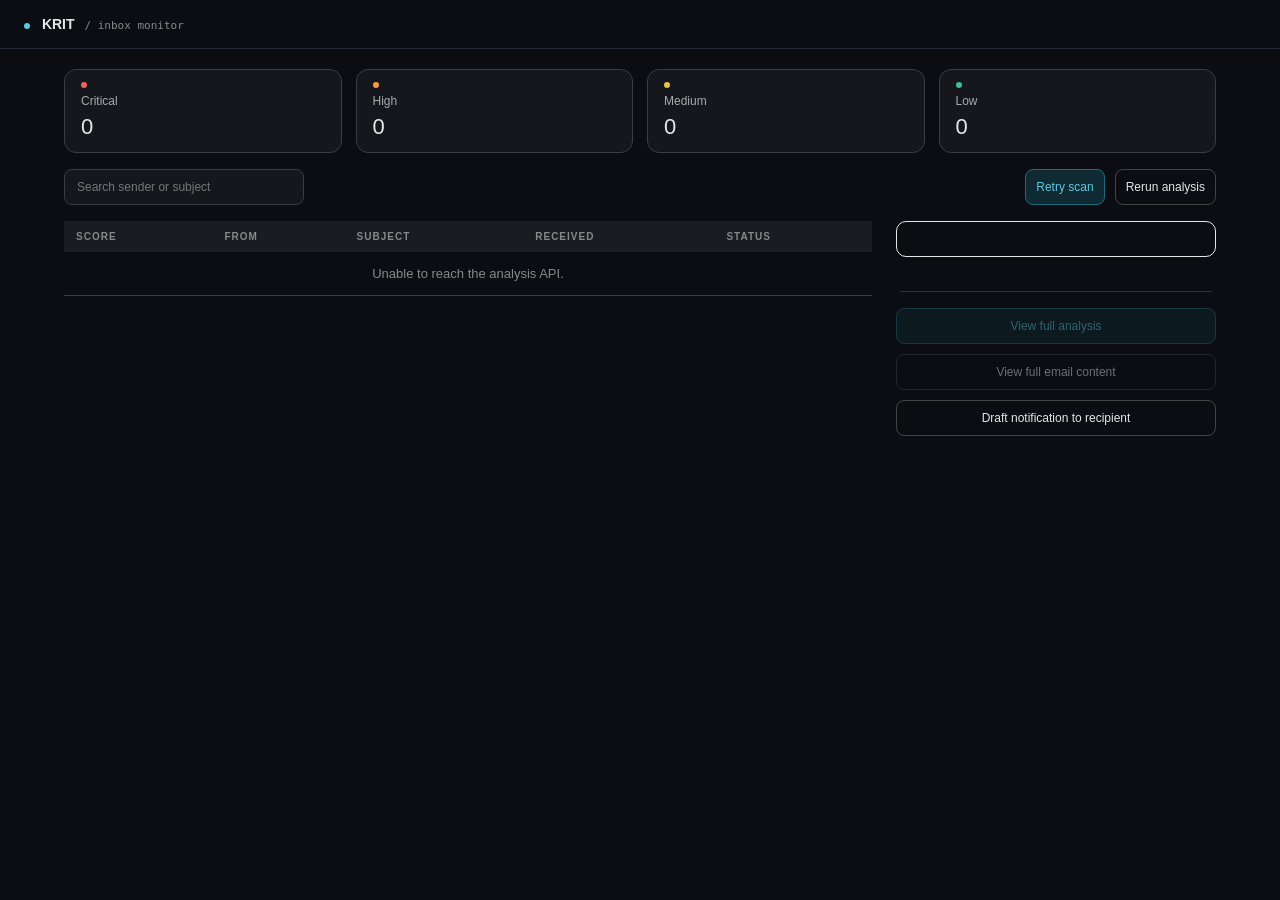
==== index.html @ 0c3be626 "improve the UI for friendly explaination" ====
<!DOCTYPE html>
<html lang="en">
<head>
    <meta charset="UTF-8">
    <meta name="viewport" content="width=device-width, initial-scale=1.0">
    <title>KRIT Inbox Monitor</title>
    <link rel="stylesheet" href="styles.css">
</head>
<body>

<header class="topbar">
    <h1><span class="dot dot-cyan"></span> KRIT <span class="muted">/ inbox monitor</span></h1>
</header>

<main class="container">

    <section class="level-container">
        <div class="level"><span class="dot dot-critical"></span>Critical<strong id="count-critical">0</strong></div>
        <div class="level"><span class="dot dot-high"></span>High<strong id="count-high">0</strong></div>
        <div class="level"><span class="dot dot-medium"></span>Medium<strong id="count-medium">0</strong></div>
        <div class="level"><span class="dot dot-low"></span>Low<strong id="count-low">0</strong></div>
    </section>

    <section class="toolbar">
        <input type="search" id="search" placeholder="Search sender or subject">
        <div class="toolbar-actions">
          <button type="button" class="btn btn-primary" id="scan-button">Scan inbox</button>
          <button type="button" class="btn" id="rerun-analysis-button">Rerun analysis</button>
        </div>
    </section>

    <div class="layout">

        <!-- LEFT: table + log -->
        <section class="list-col">
            <table class="email-table">
                <thead>
                    <tr>
                        <th>Score</th>
                        <th>From</th>
                        <th>Subject</th>
                        <th>Received</th>
                        <th>Status</th>
                    </tr>
                </thead>
                <tbody id="email-body"></tbody>
            </table>

        </section>

        <!-- RIGHT: detail panel -->
        <aside class="detail-panel">
            <div class="detail-header" id="detail-header">
                <div>
                    <span class="detail-label" id="d-label"></span>
                    <p class="detail-subject" id="d-subject"></p>
                    <span class="detail-sender" id="d-sender"></span>
                </div>
                <span class="detail-score" id="d-score"></span>
            </div>

            <h4 class="evidence-title" id="d-evidence-title"></h4>
            <ul class="evidence-list" id="d-evidence"></ul>

            <button class="btn btn-primary" id="view-analysis-button" type="button" disabled>View full analysis</button>
            <button class="btn" id="view-email-button" type="button" disabled>View full email content</button>
            <button class="btn">Draft notification to recipient</button>
        </aside>

    </div>
</main>

  <div class="modal-backdrop" id="email-modal" hidden>
    <section class="email-modal" role="dialog" aria-modal="true" aria-labelledby="modal-title">
      <header class="modal-header">
        <div>
          <span class="detail-label">EMAIL CONTENT</span>
          <h2 id="modal-title"></h2>
        </div>
        <button class="modal-close" id="close-email-modal" type="button" aria-label="Close email content">×</button>
      </header>
      <div class="modal-meta" id="modal-meta"></div>
      <div class="content-section">
        <h3>Plain-text body</h3>
        <pre id="modal-plain-text"></pre>
      </div>
      <div class="content-section">
        <h3>HTML source</h3>
        <pre id="modal-html-body"></pre>
      </div>
      <div class="content-section" id="modal-artifacts"></div>
    </section>
  </div>

  <div class="modal-backdrop" id="analysis-modal" hidden>
    <section class="analysis-modal" role="dialog" aria-modal="true" aria-labelledby="analysis-modal-title">
      <header class="modal-header">
        <div>
          <span class="detail-label">DETECTOR ANALYSIS</span>
          <h2 id="analysis-modal-title"></h2>
        </div>
        <button class="modal-close" id="close-analysis-modal" type="button" aria-label="Close full analysis">×</button>
      </header>
      <div id="analysis-content"></div>
    </section>
  </div>

<script>
const API_BASE = "http://localhost:8000";
const levelLabel = {
  critical: "CRITICAL RISK",
  high: "HIGH RISK",
  medium: "MEDIUM RISK",
  low: "LOW RISK",
  pending: "ANALYSIS PENDING"
};
const body = document.getElementById("email-body");
const search = document.getElementById("search");
const scanButton = document.getElementById("scan-button");
const rerunAnalysisButton = document.getElementById("rerun-analysis-button");
const viewAnalysisButton = document.getElementById("view-analysis-button");
const viewEmailButton = document.getElementById("view-email-button");
const analysisModal = document.getElementById("analysis-modal");
const closeAnalysisModal = document.getElementById("close-analysis-modal");
const emailModal = document.getElementById("email-modal");
const closeEmailModal = document.getElementById("close-email-modal");
let emails = [];
let selectedId = null;
let selectedEmail = null;

/*
const emails = [
  { score: 94, level: "critical", sender: "security-alert@paypal-verify.com", subject: "Urgent: Your account will be suspended in 24 hours", time: "09:14", status: "✓ Notified",
    evidence: [
      ["DMARC authentication failed", 20],
      ["Urgency language detected", 15],
      ["Sender domain mimics paypal.com", 15],
      ["URL redirects through 4 domains", 15],
      ["XGBoost: high phishing probability", 15],
      ["Visual match to PayPal login (94%)", 20],
      ["OCR detected credential form", 10]
    ]},
  { score: 88, level: "critical", sender: "it-support@internal-helpdesk.com", subject: "Password expiry notice - reset within 12h", time: "Aug 21", status: "✓ Notified",
    evidence: [
      ["Sender domain not in allowlist", 25],
      ["Urgency language detected", 15],
      ["Link text does not match destination", 25],
      ["XGBoost: high phishing probability", 23]
    ]},
  { score: 71, level: "high", sender: "hr@company-benefits-update.net", subject: "Action required: Confirm your benefits enrollment", time: "08:47", status: "",
    evidence: [
      ["Lookalike domain of internal HR", 25],
      ["Action-required language", 15],
      ["XGBoost: elevated phishing probability", 31]
    ]},
  { score: 52, level: "medium", sender: "invoices@vendor-billing-portal.com", subject: "Invoice #48213 overdue - payment required", time: "Aug 21", status: "",
    evidence: [
      ["Unknown sender", 20],
      ["Payment urgency detected", 17],
      ["Attachment type: HTML", 15]
    ]},
  { score: 8, level: "low", sender: "notifications@github.com", subject: "[GitHub] New sign-in to your account", time: "07:30", status: "",
    evidence: [["SPF/DKIM/DMARC pass", 0], ["Known sender", 8]] },
  { score: 3, level: "low", sender: "newsletter@techweekly.io", subject: "This week in tech: 5 stories worth your time", time: "Aug 21", status: "",
    evidence: [["Bulk mail headers present", 3]] }
];
*/

function getLevel(email) {
  return email.level || "pending";
}

function getScore(email) {
  return email.score === null || email.score === undefined ? "—" : email.score;
}

function getTime(email) {
  if (!email.time) return "—";
  return new Date(email.time).toLocaleString([], { month: "short", day: "numeric", hour: "2-digit", minute: "2-digit" });
}

function escapeHtml(value) {
  return String(value)
    .replaceAll("&", "&amp;")
    .replaceAll("<", "&lt;")
    .replaceAll(">", "&gt;")
    .replaceAll('"', "&quot;")
    .replaceAll("'", "&#039;");
}

function setStatus(message) {
  scanButton.textContent = message;
}

function updateCounts() {
  ["critical", "high", "medium", "low"].forEach(level => {
    document.getElementById(`count-${level}`).textContent = emails.filter(email => getLevel(email) === level).length;
  });
}

function renderEmpty(message) {
  body.innerHTML = `<tr><td colspan="5" class="table-message">${message}</td></tr>`;
}

function renderTable() {
  const q = search.value.toLowerCase();
  const rows = emails
    .filter(e => (e.sender || "").toLowerCase().includes(q) || (e.subject || "").toLowerCase().includes(q))
    .sort((a, b) => (b.score ?? -1) - (a.score ?? -1));

  if (!rows.length) {
    renderEmpty(q ? "No emails match this search." : "No emails have been ingested yet.");
    return;
  }

  body.innerHTML = "";
  rows.forEach(e => {
    const level = getLevel(e);
    const tr = document.createElement("tr");
    if (e.id === selectedId) tr.classList.add("selected");
    tr.innerHTML = `
      <td class="score score-${level}"><span class="dot dot-${level}"></span>${getScore(e)}</td>
      <td class="sender">${escapeHtml(e.sender || "Unknown sender")}</td>
      <td class="subject">${escapeHtml(e.subject || "(No subject)")}</td>
      <td class="time">${getTime(e)}</td>
      <td class="status">${e.status || "PENDING"}</td>`;
    tr.addEventListener("click", () => loadDetail(e));
    body.appendChild(tr);
  });
}

function showDetail(email) {
  const level = getLevel(email);
  selectedEmail = email;
  selectedId = email.id;
  viewAnalysisButton.disabled = !email.id;
  viewEmailButton.disabled = !email.id;
  document.getElementById("detail-header").className = "detail-header " + level;
  document.getElementById("d-label").textContent = levelLabel[level];
  document.getElementById("d-subject").textContent = email.subject || "(No subject)";
  document.getElementById("d-sender").textContent = email.sender || "Unknown sender";
  document.getElementById("d-score").textContent = getScore(email);
  document.getElementById("d-evidence-title").textContent = `EVIDENCE (${(email.evidence || []).length})`;
  document.getElementById("d-evidence").innerHTML = (email.evidence || []).length
    ? email.evidence.map(indicator => `<li><span>${escapeHtml(indicator.description || indicator.type)}</span><span class="pts">${escapeHtml(indicator.severity || "")}</span></li>`).join("")
    : "<li><span>No detector evidence available yet.</span></li>";
  renderTable();
}

function detectorLabel(name) {
  const labels = {
    email_nlp: "Email NLP / Social Engineering Analysis",
    attachment_analysis: "Attachment Analysis",
    url_risk: "URL Risk Analysis",
    visual_analysis: "Website Image Analysis"
  };
  if (labels[name]) return labels[name];
  return String(name || "unknown_detector")
    .replaceAll("_", " ")
    .replace(/\b\w/g, letter => letter.toUpperCase());
}

function urlRecordForIndicator(email, indicator) {
  const urlId = indicator?.evidence?.url_id;
  return (email.url_records || []).find(record => record.id === urlId);
}

function riskLevelFromScore(score) {
  if (score === null || score === undefined || Number.isNaN(Number(score))) return "informational";
  const value = Number(score);
  if (value >= 75) return "critical";
  if (value >= 50) return "high";
  if (value >= 25) return "medium";
  return "low";
}

function severityBadge(severity) {
  const level = String(severity || "informational").toLowerCase();
  const label = level === "informational" ? "info" : level;
  return `<span class="severity-badge ${escapeHtml(label)}">${escapeHtml(label)}</span>`;
}

function formatBytes(bytes) {
  const value = Number(bytes);
  if (!Number.isFinite(value)) return "—";
  if (value < 1024) return `${value} B`;
  if (value < 1024 * 1024) return `${(value / 1024).toFixed(1)} KB`;
  return `${(value / (1024 * 1024)).toFixed(2)} MB`;
}

function formatPercent(value) {
  if (value === null || value === undefined || Number.isNaN(Number(value))) return "—";
  return `${(Number(value) * 100).toFixed(1)}%`;
}

function renderTechnicalDetails(evidence) {
  const json = JSON.stringify(evidence || {}, null, 2);
  return `<details class="tech-details">
    <summary>Technical evidence (raw JSON)</summary>
    <pre class="analysis-evidence">${escapeHtml(json)}</pre>
  </details>`;
}

const ATTACHMENT_INDICATOR_GUIDE = {
  dangerous_extension: "Executable-style extensions are commonly used to deliver malware and should be treated as high risk until proven otherwise.",
  script_attachment: "Script-capable files can run commands when opened and are a frequent phishing delivery method.",
  macro_enabled_document: "Macro-enabled Office documents can execute embedded code when opened in desktop apps.",
  web_attachment: "HTML/SVG attachments can contain active content or fake login pages.",
  double_extension: "Double extensions can disguise an executable behind a familiar document name.",
  file_signature_mismatch: "The file content signature does not match the filename extension, which can indicate renaming to evade filters.",
  executable_signature: "The file bytes begin with a Windows executable signature (MZ), regardless of the displayed name.",
  archive_contains_script: "Nested executable or script files inside archives are a common malware packaging pattern.",
  malformed_archive: "The archive could not be inspected cleanly, which may hide nested content from static checks.",
  empty_attachment: "An empty attachment is unusual and may indicate a malformed or placeholder payload.",
  large_attachment: "Unusually large attachments can warrant extra scrutiny in phishing investigations.",
  unknown_attachment_type: "The file signature was not recognised by the available static checks."
};

function indicatorGuide(type) {
  return ATTACHMENT_INDICATOR_GUIDE[type] || "";
}

function renderFindingCard(indicator, actionsHtml = "") {
  const title = indicator.type
    ? String(indicator.type).replaceAll("_", " ").replace(/\b\w/g, letter => letter.toUpperCase())
    : "Finding";
  const evidenceBits = [];
  const evidence = indicator.evidence || {};
  if (evidence.filename) evidenceBits.push(`File: ${evidence.filename}`);
  if (evidence.extension) evidenceBits.push(`Extension: ${evidence.extension}`);
  if (evidence.expected_type && evidence.detected_type) {
    evidenceBits.push(`Expected ${evidence.expected_type}, detected ${evidence.detected_type}`);
  }
  if (Array.isArray(evidence.members) && evidence.members.length) {
    evidenceBits.push(`Archive members: ${evidence.members.join(", ")}`);
  }
  if (evidence.url) evidenceBits.push(`URL: ${evidence.url}`);
  if (evidence.probability !== undefined) evidenceBits.push(`Model probability: ${formatPercent(evidence.probability)}`);
  if (evidence.threshold !== undefined && evidence.threshold !== null) {
    evidenceBits.push(`Decision threshold: ${formatPercent(evidence.threshold)}`);
  }
  const guide = indicatorGuide(indicator.type);
  return `<li class="finding-card">
    <div class="finding-card-header">
      <p class="finding-title">${escapeHtml(title)}</p>
      ${severityBadge(indicator.severity || "informational")}
    </div>
    <p class="finding-desc">${escapeHtml(indicator.description || "No description provided.")}</p>
    ${guide ? `<p class="finding-explain">${escapeHtml(guide)}</p>` : ""}
    ${evidenceBits.length ? `<div class="finding-evidence">${escapeHtml(evidenceBits.join("\n"))}</div>` : ""}
    ${actionsHtml}
  </li>`;
}

function renderDetectorShell({ title, status, score, level, metricsHtml, summaryHtml, bodyHtml, evidence, errorMessage }) {
  const failed = String(status || "").toUpperCase() === "FAILED";
  return `<section class="detector-section">
    <div class="detector-heading">
      <h3>${escapeHtml(title)}</h3>
      <div class="detector-heading-meta">
        ${severityBadge(level)}
        <span class="detector-status${failed ? " is-failed" : ""}">${escapeHtml(status || "UNKNOWN")}</span>
      </div>
    </div>
    <div class="detector-metrics">
      <span>Risk score <strong>${score ?? "—"}</strong></span>
      ${metricsHtml || ""}
    </div>
    ${errorMessage ? `<p class="analysis-error">${escapeHtml(errorMessage)}</p>` : ""}
    ${summaryHtml}
    ${bodyHtml}
    ${renderTechnicalDetails(evidence)}
  </section>`;
}

function renderEmailNlpPanel(detector) {
  const evidence = detector.evidence || {};
  const level = evidence.risk_level || riskLevelFromScore(detector.risk_score);
  const label = String(evidence.label || "").toLowerCase();
  const probability = evidence.model_probability;
  const threshold = evidence.decision_threshold;
  const calibrated = evidence.calibrated_confidence === true;
  let summary;
  if (String(detector.status || "").toUpperCase() === "FAILED") {
    summary = "Email NLP analysis failed. The model prediction below may be incomplete.";
  } else if (label === "phishing") {
    summary = "Email content was classified as phishing-like by the NLP model. Review the prediction details below. Detailed linguistic feature explanations are not provided by the current model output.";
  } else if (label === "ham" || label === "legitimate") {
    summary = "Email content was classified as legitimate/ham by the NLP model. This is a model prediction only and does not prove the message is safe.";
  } else {
    summary = "Email NLP analysis completed. The current detector returns a classification score rather than fine-grained social-engineering feature attributions.";
  }

  const metrics = [
    `<span>Risk class <strong>${escapeHtml(level)}</strong></span>`,
    `<span>${calibrated ? "Calibrated confidence" : "Uncalibrated model probability"} <strong>${formatPercent(probability)}</strong></span>`
  ].join("");

  const modelInfo = `<h4>Model prediction</h4>
    <dl class="model-info-grid">
      <dt>Predicted label</dt><dd>${escapeHtml(evidence.label || "—")}</dd>
      <dt>Model probability</dt><dd>${formatPercent(probability)}${calibrated ? "" : " (uncalibrated estimate)"}</dd>
      <dt>Decision threshold</dt><dd>${threshold === null || threshold === undefined ? "—" : formatPercent(threshold)}</dd>
      <dt>Calibration</dt><dd>${calibrated ? "Calibrated confidence available" : "Not calibrated — do not treat as a reliable confidence interval"}</dd>
      <dt>Model source</dt><dd>${escapeHtml(evidence.model_source || "—")}</dd>
    </dl>
    <p class="detector-summary"><span class="limitation">Limitation: this detector does not currently expose per-feature attributions (for example urgency, credential requests, or impersonation spans). Only the aggregate classification is available.</span></p>`;

  const indicators = detector.indicators || [];
  const findings = indicators.length
    ? `<h4>Explainable findings</h4><ul class="finding-list">${indicators.map(indicator => renderFindingCard(indicator)).join("")}</ul>`
    : `<h4>Explainable findings</h4><p class="analysis-empty">No fine-grained linguistic indicators were returned. Only the model classification above is available.</p>`;

  return renderDetectorShell({
    title: detectorLabel("email_nlp"),
    status: detector.status,
    score: detector.risk_score,
    level,
    metricsHtml: metrics,
    summaryHtml: `<p class="detector-summary">${escapeHtml(summary)}</p>`,
    bodyHtml: modelInfo + findings,
    evidence,
    errorMessage: detector.error_message
  });
}

function renderAttachmentPanel(detector, email) {
  const evidence = detector.evidence || {};
  const attachments = email.attachments || [];
  const indicators = detector.indicators || [];
  const count = evidence.attachment_count ?? attachments.length;
  const level = evidence.risk_level || riskLevelFromScore(detector.risk_score);
  const suspiciousCount = indicators.length;
  let summary;
  if (count === 0) {
    summary = "No attachments were present on this email, so static attachment checks did not flag any file-based findings.";
  } else if (suspiciousCount === 0) {
    summary = `${count} attachment${count === 1 ? " was" : "s were"} analysed with the available static checks. No suspicious file characteristics were detected. This does not prove the attachment is harmless.`;
  } else {
    summary = `${count} attachment${count === 1 ? " was" : "s were"} analysed. ${suspiciousCount} suspicious indicator${suspiciousCount === 1 ? " was" : "s were"} raised by static inspection. Attachments are never executed by this analyser.`;
  }

  const metrics = [
    `<span>Attachments <strong>${count}</strong></span>`,
    `<span>Risk level <strong>${escapeHtml(level)}</strong></span>`,
    `<span>Suspicious indicators <strong>${suspiciousCount}</strong></span>`,
    detector.confidence === null || detector.confidence === undefined
      ? ""
      : `<span>Check confidence <strong>${Math.round(detector.confidence * 100)}%</strong></span>`
  ].join("");

  const perAttachment = attachments.length
    ? `<h4>Per-attachment findings</h4>${attachments.map(attachment => {
        const related = indicators.filter(indicator => (indicator.evidence || {}).filename === attachment.filename);
        return `<article class="attachment-card">
          <h5>${escapeHtml(attachment.filename || "unnamed")}</h5>
          <dl class="attachment-meta">
            <dt>Detected type</dt><dd>${escapeHtml(attachment.detected_type || "unknown")}</dd>
            <dt>MIME type</dt><dd>${escapeHtml(attachment.content_type || "—")}</dd>
            <dt>Size</dt><dd>${escapeHtml(formatBytes(attachment.size_bytes))}</dd>
            <dt>SHA-256</dt><dd>${escapeHtml(attachment.sha256 || "—")}</dd>
            <dt>Archive members</dt><dd>${escapeHtml((attachment.archive_members || []).join(", ") || "—")}</dd>
            <dt>Archive status</dt><dd>${attachment.archive_malformed ? "Malformed / unreadable as ZIP" : (attachment.detected_type === "zip_archive" ? "Readable ZIP listing" : "—")}</dd>
          </dl>
          ${related.length
            ? `<ul class="finding-list" style="margin-top:10px">${related.map(indicator => renderFindingCard(indicator)).join("")}</ul>`
            : `<p class="analysis-empty" style="margin-top:10px">No suspicious static indicators for this file.</p>`}
        </article>`;
      }).join("")}`
    : "";

  const orphanIndicators = indicators.filter(indicator => {
    const filename = (indicator.evidence || {}).filename;
    return filename && !attachments.some(attachment => attachment.filename === filename);
  });
  const otherFindings = (orphanIndicators.length || (!attachments.length && indicators.length))
    ? `<h4>Additional indicators</h4><ul class="finding-list">${(orphanIndicators.length ? orphanIndicators : indicators).map(indicator => renderFindingCard(indicator)).join("")}</ul>`
    : "";

  return renderDetectorShell({
    title: detectorLabel("attachment_analysis"),
    status: detector.status,
    score: detector.risk_score,
    level,
    metricsHtml: metrics,
    summaryHtml: `<p class="detector-summary">${escapeHtml(summary)}</p>`,
    bodyHtml: (perAttachment + otherFindings) || `<h4>Findings</h4><p class="analysis-empty">No attachment findings to display.</p>`,
    evidence,
    errorMessage: detector.error_message
  });
}

function renderGenericDetectorPanel(detector, email) {
  const evidence = detector.evidence || {};
  const level = evidence.risk_level || riskLevelFromScore(detector.risk_score);
  const indicators = detector.indicators || [];
  const calibrated = evidence.calibrated_confidence === true;
  const metrics = [];
  if (detector.confidence !== null && detector.confidence !== undefined) {
    metrics.push(`<span>Confidence <strong>${Math.round(detector.confidence * 100)}%</strong></span>`);
  } else if (evidence.model_probability !== undefined) {
    metrics.push(`<span>${calibrated ? "Calibrated confidence" : "Uncalibrated model probability"} <strong>${formatPercent(evidence.model_probability)}</strong></span>`);
  }
  if (evidence.url_count !== undefined) metrics.push(`<span>URLs analysed <strong>${evidence.url_count}</strong></span>`);
  if (evidence.risk_level) metrics.push(`<span>Risk level <strong>${escapeHtml(evidence.risk_level)}</strong></span>`);

  let summary = "Detector analysis completed.";
  if (String(detector.status || "").toUpperCase() === "FAILED") {
    summary = "This detector failed. Review the error and technical evidence.";
  } else if (!indicators.length && (detector.risk_score === 0 || detector.risk_score === null)) {
    summary = "No suspicious indicators were returned by this detector. Absence of indicators is not proof of safety.";
  } else if (indicators.length) {
    summary = `${indicators.length} indicator${indicators.length === 1 ? "" : "s"} returned. Review each finding and supporting evidence below.`;
  }

  const findings = indicators.length
    ? `<h4>Detected indicators</h4><ul class="finding-list">${indicators.map(indicator => {
        let actions = "";
        if (detector.detector === "url_risk" && indicator.evidence?.url_id) {
          const record = urlRecordForIndicator(email, indicator);
          const activeTraversal = record?.traversals?.find(traversal => ["PENDING", "RUNNING"].includes(traversal.status));
          const completedTraversal = record?.traversals?.some(traversal => traversal.status === "COMPLETED");
          const label = activeTraversal ? `${activeTraversal.status.toLowerCase()}...` : completedTraversal ? "traverse again" : "traverse URL";
          const buttonClass = completedTraversal ? "btn btn-small" : "btn btn-primary btn-small";
          actions = `<div style="margin-top:8px"><button type="button" class="${buttonClass} traverse-url-button" data-email-id="${escapeHtml(email.id)}" data-url-id="${escapeHtml(indicator.evidence.url_id)}" ${activeTraversal ? "disabled" : ""}>${label}</button></div>`;
        }
        return renderFindingCard(indicator, actions);
      }).join("")}</ul>`
    : `<h4>Detected indicators</h4><p class="analysis-empty">No indicators returned.</p>`;

  return renderDetectorShell({
    title: detectorLabel(detector.detector),
    status: detector.status,
    score: detector.risk_score,
    level,
    metricsHtml: metrics.join(""),
    summaryHtml: `<p class="detector-summary">${escapeHtml(summary)}</p>`,
    bodyHtml: findings,
    evidence,
    errorMessage: detector.error_message
  });
}

function renderDetectorPanel(detector, email) {
  if (detector.detector === "email_nlp") return renderEmailNlpPanel(detector);
  if (detector.detector === "attachment_analysis") return renderAttachmentPanel(detector, email);
  return renderGenericDetectorPanel(detector, email);
}

function renderVisualAnalysis(visualAnalysis) {
  if (!visualAnalysis || !Object.keys(visualAnalysis).length) return "";
  const indicators = visualAnalysis.indicators || [];
  const level = (visualAnalysis.evidence || {}).risk_level || riskLevelFromScore(visualAnalysis.risk_score);
  const indicatorMarkup = indicators.length
    ? `<ul class="finding-list">${indicators.map(indicator => renderFindingCard(indicator)).join("")}</ul>`
    : '<p class="analysis-empty">No visual indicators returned.</p>';
  return `<div class="traversal-visual-analysis">
    <div class="detector-heading">
      <h4>Image analysis</h4>
      <div class="detector-heading-meta">${severityBadge(level)}<span class="detector-status">${escapeHtml(visualAnalysis.status || "UNKNOWN")}</span></div>
    </div>
    <div class="detector-metrics"><span>Risk score <strong>${visualAnalysis.risk_score ?? "—"}</strong></span></div>
    ${visualAnalysis.error_message ? `<p class="analysis-error">${escapeHtml(visualAnalysis.error_message)}</p>` : ""}
    ${indicatorMarkup}
    ${renderTechnicalDetails(visualAnalysis.evidence || {})}
  </div>`;
}

function renderTraversalSection(email) {
  const traversals = (email.url_records || []).flatMap(record =>
    (record.traversals || []).map(traversal => ({ ...traversal, source_url: record.url }))
  );
  if (!traversals.length) return "";

  const traversalMarkup = traversals.map(traversal => {
    const redirects = (traversal.redirect_chain || []).length
      ? `<ol class="traversal-list">${traversal.redirect_chain.map(redirect => `
          <li><span>${escapeHtml(redirect.from)}</span><span class="traversal-arrow">→</span><span>${escapeHtml(redirect.to)}</span></li>`).join("")}</ol>`
      : '<p class="analysis-empty">No redirects recorded.</p>';
    const blockedRequests = (traversal.blocked_requests || []).length
      ? `<ul class="traversal-list">${traversal.blocked_requests.map(url => `<li>${escapeHtml(url)}</li>`).join("")}</ul>`
      : '<p class="analysis-empty">No requests blocked.</p>';
    const screenshot = traversal.screenshot_path && traversal.status === "COMPLETED"
      ? `<img class="traversal-screenshot" src="${API_BASE}/api/emails/traversals/${encodeURIComponent(traversal.id)}/screenshot" alt="Captured final webpage screenshot">`
      : '<p class="analysis-empty">No screenshot captured.</p>';

    return `<article class="traversal-result">
      <div class="detector-heading">
        <h4>Traversal ${escapeHtml(traversal.id || "")}</h4>
        <span class="detector-status">${escapeHtml(traversal.status || "UNKNOWN")}</span>
      </div>
      <dl class="traversal-meta">
        <dt>Source URL</dt><dd>${escapeHtml(traversal.source_url || traversal.requested_url || "—")}</dd>
        <dt>Final URL</dt><dd>${escapeHtml(traversal.final_url || "—")}</dd>
        <dt>HTTP status</dt><dd>${escapeHtml(traversal.http_status ?? "—")}</dd>
        <dt>Page title</dt><dd>${escapeHtml(traversal.page_title || "—")}</dd>
      </dl>
      ${traversal.error_message ? `<p class="analysis-error">${escapeHtml(traversal.error_message)}</p>` : ""}
      <h4>Redirect chain (${(traversal.redirect_chain || []).length})</h4>
      ${redirects}
      <h4>Blocked requests (${(traversal.blocked_requests || []).length})</h4>
      ${blockedRequests}
      <h4>Captured final webpage</h4>
      ${screenshot}
      ${renderVisualAnalysis(traversal.visual_analysis)}
    </article>`;
  }).join("");

  return `<section class="detector-section traversal-section">
    <div class="detector-heading">
      <h3>URL Traversal</h3>
      <span class="detector-status">${traversals.length} RESULT${traversals.length === 1 ? "" : "S"}</span>
    </div>
    ${traversalMarkup}
  </section>`;
}

function renderAnalysis(email) {
  const analyses = email.analyses || [];
  const detectorResults = analyses.flatMap(analysis => analysis.detectors || []);
  document.getElementById("analysis-modal-title").textContent = email.subject || "(No subject)";

  const detectorMarkup = detectorResults.map(detector => renderDetectorPanel(detector, email)).join("");
  const traversalMarkup = renderTraversalSection(email);

  if (!detectorMarkup && !traversalMarkup) {
    document.getElementById("analysis-content").innerHTML = '<p class="analysis-empty">No detector analysis is available for this email yet.</p>';
    return;
  }

  document.getElementById("analysis-content").innerHTML = detectorMarkup + traversalMarkup;
  document.querySelectorAll(".traverse-url-button").forEach(button => {
    button.addEventListener("click", () => startTraversal(button.dataset.emailId, button.dataset.urlId));
  });
}

function openAnalysisModal() {
  if (!selectedEmail || !selectedEmail.id) return;
  renderAnalysis(selectedEmail);
  analysisModal.hidden = false;
  closeAnalysisModal.focus();
}

function closeAnalysisViewer() {
  analysisModal.hidden = true;
  viewAnalysisButton.focus();
}

function renderEmailContent(email) {
  const headers = Object.entries(email.headers || {})
    .map(([name, value]) => `<dt>${escapeHtml(name)}</dt><dd>${escapeHtml(value)}</dd>`)
    .join("");
  const urls = (email.urls || []).map(url => `<li>${escapeHtml(url)}</li>`).join("");
  const attachments = (email.attachments || [])
    .map(attachment => `<li>${escapeHtml(attachment.filename)} <span class="pts">${escapeHtml(attachment.content_type)} · ${attachment.size_bytes} bytes</span></li>`)
    .join("");

  document.getElementById("modal-title").textContent = email.subject || "(No subject)";
  document.getElementById("modal-meta").innerHTML = `
    <dl class="header-list">${headers || "<dt>From</dt><dd>Unknown sender</dd>"}</dl>`;
  document.getElementById("modal-plain-text").textContent = email.plain_text || "No plain-text body.";
  document.getElementById("modal-html-body").textContent = email.html_body || "No HTML body.";
  document.getElementById("modal-artifacts").innerHTML = `
    <h3>URLs (${(email.urls || []).length})</h3>
    <ul class="artifact-list">${urls || "<li>None</li>"}</ul>
    <h3>Attachments (${(email.attachments || []).length})</h3>
    <ul class="artifact-list">${attachments || "<li>None</li>"}</ul>`;
}

function openEmailModal() {
  if (!selectedEmail || !selectedEmail.id) return;
  renderEmailContent(selectedEmail);
  emailModal.hidden = false;
  closeEmailModal.focus();
}

function closeEmailViewer() {
  emailModal.hidden = true;
  viewEmailButton.focus();
}

async function loadDetail(email) {
  showDetail(email);
  try {
    const response = await fetch(`${API_BASE}/api/emails/${email.id}`);
    if (!response.ok) throw new Error("Unable to load email details");
    selectedEmail = await response.json();
    showDetail(selectedEmail);
    if (!analysisModal.hidden) renderAnalysis(selectedEmail);
  } catch (error) {
    setStatus("API unavailable");
  }
}

async function startTraversal(emailId, urlId) {
  try {
    const response = await fetch(`${API_BASE}/api/emails/${emailId}/urls/${urlId}/traverse`, { method: "POST" });
    if (!response.ok) throw new Error((await response.json()).detail || "Unable to start URL traversal");
    const traversal = await response.json();
    await loadDetail(selectedEmail);
    pollTraversal(traversal.traversal_id);
  } catch (error) {
    setStatus(error.message || "Unable to start traversal");
  }
}

async function pollTraversal(traversalId) {
  try {
    const response = await fetch(`${API_BASE}/api/emails/traversals/${traversalId}`);
    if (!response.ok) throw new Error("Unable to poll URL traversal");
    const traversal = await response.json();
    if (["PENDING", "RUNNING"].includes(traversal.status)) {
      window.setTimeout(() => pollTraversal(traversalId), 1500);
      return;
    }
    await loadDetail(selectedEmail);
  } catch (error) {
    setStatus(error.message || "Unable to update traversal");
  }
}

async function loadEmails() {
  setStatus("Loading...");
  try {
    const response = await fetch(`${API_BASE}/api/emails`);
    if (!response.ok) throw new Error("Unable to load emails");
    const data = await response.json();
    emails = data.items || [];
    updateCounts();
    renderTable();
    if (emails.length) {
      const first = [...emails].sort((a, b) => (b.score ?? -1) - (a.score ?? -1))[0];
      await loadDetail(first);
    } else {
      showDetail({ id: null, subject: "No email selected", sender: "", evidence: [], status: "EMPTY" });
    }
    setStatus("Scan inbox");
  } catch (error) {
    renderEmpty("Unable to reach the analysis API.");
    setStatus("Retry scan");
  }
}

async function scanInbox() {
  setStatus("Scanning...");
  scanButton.disabled = true;
  rerunAnalysisButton.disabled = true;
  try {
    const response = await fetch(`${API_BASE}/api/ingestion/scan`, { method: "POST" });
    if (!response.ok) throw new Error("Unable to scan inbox");
    await loadEmails();
  } catch (error) {
    setStatus("Retry scan");
  } finally {
    scanButton.disabled = false;
    rerunAnalysisButton.disabled = false;
  }
}

async function rerunAnalysis() {
  const confirmed = window.confirm(
    "Rerun analysis will delete all stored emails, analyses, traversal results, and screenshots, then rebuild everything from the .eml files in data/inbox. Continue?"
  );
  if (!confirmed) return;

  rerunAnalysisButton.textContent = "Rerunning...";
  rerunAnalysisButton.disabled = true;
  scanButton.disabled = true;
  try {
    const response = await fetch(`${API_BASE}/api/ingestion/rerun-analysis`, { method: "POST" });
    if (!response.ok) throw new Error("Unable to rerun analysis");
    await loadEmails();
    rerunAnalysisButton.textContent = "Rerun analysis";
  } catch (error) {
    rerunAnalysisButton.textContent = "Retry analysis";
  } finally {
    rerunAnalysisButton.disabled = false;
    scanButton.disabled = false;
  }
}

search.addEventListener("input", renderTable);
scanButton.addEventListener("click", scanInbox);
rerunAnalysisButton.addEventListener("click", rerunAnalysis);
viewAnalysisButton.addEventListener("click", openAnalysisModal);
viewEmailButton.addEventListener("click", openEmailModal);
closeAnalysisModal.addEventListener("click", closeAnalysisViewer);
closeEmailModal.addEventListener("click", closeEmailViewer);
analysisModal.addEventListener("click", event => {
  if (event.target === analysisModal) closeAnalysisViewer();
});
emailModal.addEventListener("click", event => {
  if (event.target === emailModal) closeEmailViewer();
});
document.addEventListener("keydown", event => {
  if (event.key === "Escape" && !analysisModal.hidden) closeAnalysisViewer();
  if (event.key === "Escape" && !emailModal.hidden) closeEmailViewer();
});

loadEmails();
</script>

</body>
</html>
---- styles.css ----
:root {
    --bg: #0b0d12;
    --panel: #15171d;
    --line: #262b36;
    --text: #e6e6e6;
    --muted: #888;
    --critical: #f0625d;
    --high: #f59a45;
    --medium: #e8c14f;
    --low: #3fbf8f;
    --cyan: #5cc8e0;
}

* { box-sizing: border-box; }

body {
    font-family: Arial, Helvetica, sans-serif;
    background: var(--bg);
    color: var(--text);
    margin: 0;
}

.muted { color: var(--muted); font-weight: 300; }

/* Dots */
.dot { display: inline-block; width: 6px; height: 6px; border-radius: 50%; margin-right: 8px; flex-shrink: 0; }
.dot-cyan     { background: var(--cyan); }
.dot-critical { background: var(--critical); }
.dot-high     { background: var(--high); }
.dot-medium   { background: var(--medium); }
.dot-low      { background: var(--low); }

/* Top bar */
.topbar {
    display: flex;
    justify-content: space-between;
    align-items: center;
    padding: 16px 24px;
    border-bottom: 1px solid var(--line);
}
.topbar h1 { font-size: 14px; font-weight: 600; margin: 0; }
.topbar h1 .muted { font-size: 11px; margin-left: 6px; font-family: monospace; }
.topbar-status { display: flex; gap: 24px; font-size: 11px; font-family: monospace; }

.container { padding: 20px 24px; max-width: 1200px; margin: 0 auto; }

/* Summary  */
.level-container {
    display: grid;
    grid-template-columns: repeat(4, 1fr);
    gap: 14px;
}
.level {
    position: relative;
    display: flex;
    flex-direction: column;
    gap: 6px;
    padding: 12px 16px;
    background: var(--panel);
    border: 1px solid #3a3d46;
    border-radius: 12px;
    font-size: 12px;
    color: #aaa;
}
.level strong { font-size: 22px; font-weight: 300; color: var(--text); }
.level .dot { display: inline-block; }

/* Toolbar */
.toolbar {
    display: flex;
    justify-content: space-between;
    margin: 16px 0;
}
.toolbar input, .toolbar select {
    background: var(--panel);
    color: var(--text);
    border: 1px solid #3a3d46;
    border-radius: 8px;
    padding: 8px 12px;
    font-size: 12px;
}
.toolbar input { width: 240px; }
.toolbar-actions { display: flex; gap: 10px; margin-left: auto; }
.toolbar .btn { width: auto; margin: 0; }

/* Two-column layout */
.layout {
    display: grid;
    grid-template-columns: minmax(0, 1fr) 320px;
    gap: 24px;
    align-items: start;
}

/* Table */
.email-table {
    width: 100%;
    border-collapse: collapse;
    font-size: 13px;
}
.email-table thead { background: #1a1c22; }
.email-table th {
    text-align: left;
    padding: 10px 12px;
    font-size: 10px;
    letter-spacing: 1px;
    text-transform: uppercase;
    color: var(--muted);
    font-weight: 600;
}
.email-table td {
    padding: 14px 12px;
    border-bottom: 1px solid #3a3d46;
    white-space: nowrap;
    overflow: hidden;
    text-overflow: ellipsis;
    max-width: 260px;
}
.email-table tbody tr { cursor: pointer; }
.email-table tbody tr:hover { background: #1a1c22; }
.email-table tbody tr.selected { background: #1a1c22; }
.table-message { padding: 24px 12px; color: var(--muted); text-align: center; }

.score { font-weight: 500; }
.score-critical { color: var(--critical); }
.score-high     { color: var(--high); }
.score-medium   { color: var(--medium); }
.score-low      { color: var(--low); }
.score-pending  { color: var(--muted); }

.sender { font-family: monospace; font-size: 11px; color: #bbb; }
.status { font-size: 11px; color: var(--cyan); }

/* Access log */
.log {
    margin-top: 24px;
    padding: 14px 16px;
    border: 1px solid #3a3d46;
    border-radius: 10px;
}
.log h3 { margin: 0 0 8px; font-size: 10px; letter-spacing: 1px; text-transform: uppercase; color: var(--muted); }
.log p  { margin: 0; font-family: monospace; font-size: 11px; color: #999; }

/* Detail panel */
.detail-panel { position: sticky; top: 20px; }

.detail-header {
    display: flex;
    justify-content: space-between;
    gap: 12px;
    padding: 14px 16px;
    border-radius: 10px;
    border: 1px solid;
}
.detail-header.critical { background: #2a1416; border-color: #6b2a2d; }
.detail-header.high     { background: #3a2110; border-color: #7a4a1f; }
.detail-header.medium   { background: #3a2f0d; border-color: #7a6217; }
.detail-header.low      { background: #0f2f24; border-color: #1f6b52; }
.detail-header.pending  { background: #1b1d23; border-color: #3a3d46; }

.detail-label   { font-size: 10px; font-weight: bold; letter-spacing: 1px; }
.critical .detail-label { color: var(--critical); }
.high .detail-label     { color: var(--high); }
.medium .detail-label   { color: var(--medium); }
.low .detail-label      { color: var(--low); }
.pending .detail-label  { color: var(--muted); }

.detail-subject { margin: 6px 0 4px; font-size: 13px; }
.detail-sender  { font-family: monospace; font-size: 10px; color: #999; }
.detail-score   { font-size: 22px; color: #fff; }

.evidence-title { margin: 18px 4px 8px; font-size: 10px; letter-spacing: 1px; color: var(--muted); }

.evidence-list {
    list-style: none;
    margin: 0 4px 16px;
    padding: 0 0 16px;
    border-bottom: 1px solid #333;
}
.evidence-list li {
    display: flex;
    align-items: center;
    padding: 7px 0;
    font-size: 12px;
    color: #ccc;
}
.evidence-list li::before {
    content: "";
    width: 6px; height: 6px;
    margin-right: 10px;
    border-radius: 50%;
    background: #666;
    flex-shrink: 0;
}
.evidence-list li span:first-child { flex: 1; }
.pts { color: var(--muted); font-size: 11px; }

.btn {
    display: block;
    width: 100%;
    margin-bottom: 10px;
    padding: 10px;
    background: transparent;
    color: var(--text);
    border: 1px solid #444;
    border-radius: 8px;
    font-size: 12px;
    cursor: pointer;
}
.btn-primary { background: #0f2a33; border-color: #1e6b7d; color: var(--cyan); }
.btn:disabled { cursor: not-allowed; opacity: 0.45; }

/* Email content viewer */
.modal-backdrop {
    position: fixed;
    inset: 0;
    z-index: 10;
    display: grid;
    place-items: center;
    padding: 24px;
    background: rgba(5, 7, 10, 0.78);
}
.modal-backdrop[hidden] { display: none; }
.email-modal {
    width: min(880px, 100%);
    max-height: min(760px, 90vh);
    overflow: auto;
    padding: 20px;
    background: var(--panel);
    border: 1px solid #3a3d46;
    border-radius: 10px;
    box-shadow: 0 20px 70px rgba(0, 0, 0, 0.45);
}
.analysis-modal {
    width: min(880px, 100%);
    max-height: min(760px, 90vh);
    overflow: auto;
    padding: 20px;
    background: var(--panel);
    border: 1px solid #3a3d46;
    border-radius: 10px;
    box-shadow: 0 20px 70px rgba(0, 0, 0, 0.45);
}
.modal-header { display: flex; justify-content: space-between; gap: 20px; align-items: flex-start; border-bottom: 1px solid var(--line); padding-bottom: 14px; }
.modal-header h2 { margin: 8px 0 0; font-size: 18px; font-weight: 500; }
.modal-close { border: 0; background: transparent; color: var(--muted); font-size: 26px; line-height: 1; cursor: pointer; }
.modal-meta { margin: 16px 0; }
.header-list { display: grid; grid-template-columns: 110px 1fr; gap: 7px 14px; margin: 0; font-size: 12px; }
.header-list dt { color: var(--muted); font-family: monospace; }
.header-list dd { margin: 0; overflow-wrap: anywhere; }
.content-section { margin-top: 18px; }
.content-section h3 { margin: 0 0 8px; color: var(--muted); font-size: 10px; letter-spacing: 1px; text-transform: uppercase; }
.content-section pre { margin: 0; padding: 12px; max-height: 220px; overflow: auto; background: #0b0d12; border: 1px solid var(--line); color: #c7cbd3; font: 11px/1.55 monospace; white-space: pre-wrap; overflow-wrap: anywhere; }
.artifact-list { margin: 0; padding-left: 18px; color: #c7cbd3; font-size: 12px; }
.artifact-list li { margin: 5px 0; overflow-wrap: anywhere; }
.analysis-empty { color: var(--muted); font-size: 12px; }
.detector-section { margin-top: 18px; padding-top: 18px; border-top: 1px solid var(--line); }
.detector-section:first-child { border-top: 0; padding-top: 0; }
.detector-heading { display: flex; justify-content: space-between; align-items: center; gap: 16px; flex-wrap: wrap; }
.detector-heading h3 { margin: 0; font-size: 15px; font-weight: 500; }
.detector-heading-meta { display: flex; align-items: center; gap: 8px; flex-wrap: wrap; }
.detector-status { color: var(--cyan); font: 10px monospace; letter-spacing: 1px; }
.detector-status.is-failed { color: var(--critical); }
.detector-metrics { display: flex; flex-wrap: wrap; gap: 14px 18px; margin: 10px 0 12px; color: var(--muted); font: 11px monospace; }
.detector-metrics strong { color: var(--text); font-weight: 500; }
.detector-section h4 { margin: 14px 0 7px; color: var(--muted); font-size: 10px; letter-spacing: 1px; text-transform: uppercase; }
.detector-summary {
    margin: 0 0 12px;
    padding: 10px 12px;
    background: #11141a;
    border: 1px solid #252932;
    border-radius: 8px;
    color: #c7cbd3;
    font-size: 12px;
    line-height: 1.55;
}
.detector-summary .limitation { display: block; margin-top: 6px; color: var(--muted); font-size: 11px; }
.severity-badge {
    display: inline-block;
    padding: 2px 7px;
    border-radius: 999px;
    border: 1px solid #3a3d46;
    font: 10px/1.4 monospace;
    letter-spacing: 0.6px;
    text-transform: uppercase;
    color: var(--muted);
}
.severity-badge.critical { color: var(--critical); border-color: rgba(240, 98, 93, 0.45); }
.severity-badge.high { color: var(--high); border-color: rgba(245, 154, 69, 0.45); }
.severity-badge.medium { color: var(--medium); border-color: rgba(232, 193, 79, 0.45); }
.severity-badge.low { color: var(--low); border-color: rgba(63, 191, 143, 0.45); }
.severity-badge.info { color: var(--cyan); border-color: rgba(92, 200, 224, 0.4); }
.finding-list { list-style: none; margin: 0; padding: 0; display: grid; gap: 8px; }
.finding-card {
    padding: 10px 12px;
    border: 1px solid #252932;
    border-radius: 8px;
    background: #10131a;
}
.finding-card-header { display: flex; justify-content: space-between; gap: 10px; align-items: flex-start; margin-bottom: 6px; }
.finding-title { margin: 0; color: var(--text); font-size: 12px; font-weight: 500; }
.finding-desc { margin: 0; color: #c7cbd3; font-size: 12px; line-height: 1.5; }
.finding-explain { margin: 6px 0 0; color: var(--muted); font-size: 11px; line-height: 1.5; }
.finding-evidence {
    margin: 8px 0 0;
    padding: 8px 10px;
    background: #0b0d12;
    border: 1px solid var(--line);
    border-radius: 6px;
    color: #aeb4bf;
    font: 11px/1.45 monospace;
    overflow-wrap: anywhere;
    white-space: pre-wrap;
}
.attachment-card {
    margin-top: 10px;
    padding: 12px;
    border: 1px solid #252932;
    border-radius: 8px;
    background: #10131a;
}
.attachment-card h5 { margin: 0 0 8px; font-size: 12px; font-weight: 500; overflow-wrap: anywhere; }
.attachment-meta { display: grid; grid-template-columns: 110px 1fr; gap: 5px 10px; margin: 0; font-size: 11px; }
.attachment-meta dt { color: var(--muted); font-family: monospace; }
.attachment-meta dd { margin: 0; overflow-wrap: anywhere; color: #c7cbd3; }
.model-info-grid { display: grid; grid-template-columns: 150px 1fr; gap: 6px 12px; margin: 0; font-size: 11px; }
.model-info-grid dt { color: var(--muted); font-family: monospace; }
.model-info-grid dd { margin: 0; overflow-wrap: anywhere; color: #c7cbd3; }
.tech-details { margin-top: 12px; border: 1px solid #252932; border-radius: 8px; background: #0f1218; }
.tech-details > summary {
    cursor: pointer;
    padding: 9px 12px;
    color: var(--muted);
    font: 10px monospace;
    letter-spacing: 1px;
    text-transform: uppercase;
    list-style-position: outside;
}
.tech-details[open] > summary { border-bottom: 1px solid #252932; }
.tech-details .analysis-evidence { border: 0; border-radius: 0 0 8px 8px; max-height: 220px; }
.analysis-indicators { list-style: none; margin: 0; padding: 0; }
.analysis-indicators li { display: flex; align-items: center; gap: 12px; padding: 7px 0; border-bottom: 1px solid #252932; color: #ccc; font-size: 12px; }
.analysis-indicators li span:first-child { flex: 1; }
.indicator-url { display: block; margin-top: 5px; color: var(--muted); font: 11px/1.45 monospace; overflow-wrap: anywhere; }
.btn-small { flex: 0 0 auto; width: auto; min-width: 86px; margin: 0; padding: 4px 7px; font-size: 9px; white-space: nowrap; }
.traversal-visual-analysis { margin-top: 16px; padding-top: 14px; border-top: 1px solid #252932; }
.traversal-visual-analysis .analysis-indicators { margin-top: 8px; }
.analysis-evidence { margin: 0; padding: 12px; max-height: 180px; overflow: auto; background: #0b0d12; border: 1px solid var(--line); color: #c7cbd3; font: 11px/1.55 monospace; white-space: pre-wrap; overflow-wrap: anywhere; }
.analysis-error { margin: 0 0 10px; color: var(--critical); font-size: 12px; }
.traversal-result { margin-top: 16px; padding-top: 14px; border-top: 1px solid #252932; }
.traversal-result .detector-heading h4 { margin: 0; color: var(--text); font-size: 12px; font-weight: 500; }
.traversal-meta { display: grid; grid-template-columns: 100px 1fr; gap: 6px 12px; margin: 12px 0; font-size: 11px; }
.traversal-meta dt { color: var(--muted); font-family: monospace; }
.traversal-meta dd { margin: 0; overflow-wrap: anywhere; }
.traversal-list { margin: 0; padding-left: 18px; color: #c7cbd3; font-size: 11px; }
.traversal-list li { display: flex; gap: 8px; margin: 6px 0; overflow-wrap: anywhere; }
.traversal-arrow { color: var(--cyan); flex-shrink: 0; }
.traversal-screenshot { display: block; width: 100%; max-height: 360px; object-fit: contain; object-position: top; background: #0b0d12; border: 1px solid var(--line); }

/* Narrow screens: stack panel under the table */
@media (max-width: 900px) {
    .layout { grid-template-columns: 1fr; }
    .level-container { grid-template-columns: repeat(2, 1fr); }
}

@media (max-width: 600px) {
    .modal-backdrop { padding: 10px; }
    .email-modal { padding: 14px; max-height: 94vh; }
    .analysis-modal { padding: 14px; max-height: 94vh; }
    .header-list { grid-template-columns: 1fr; gap: 2px; }
    .header-list dd { margin-bottom: 8px; }
}
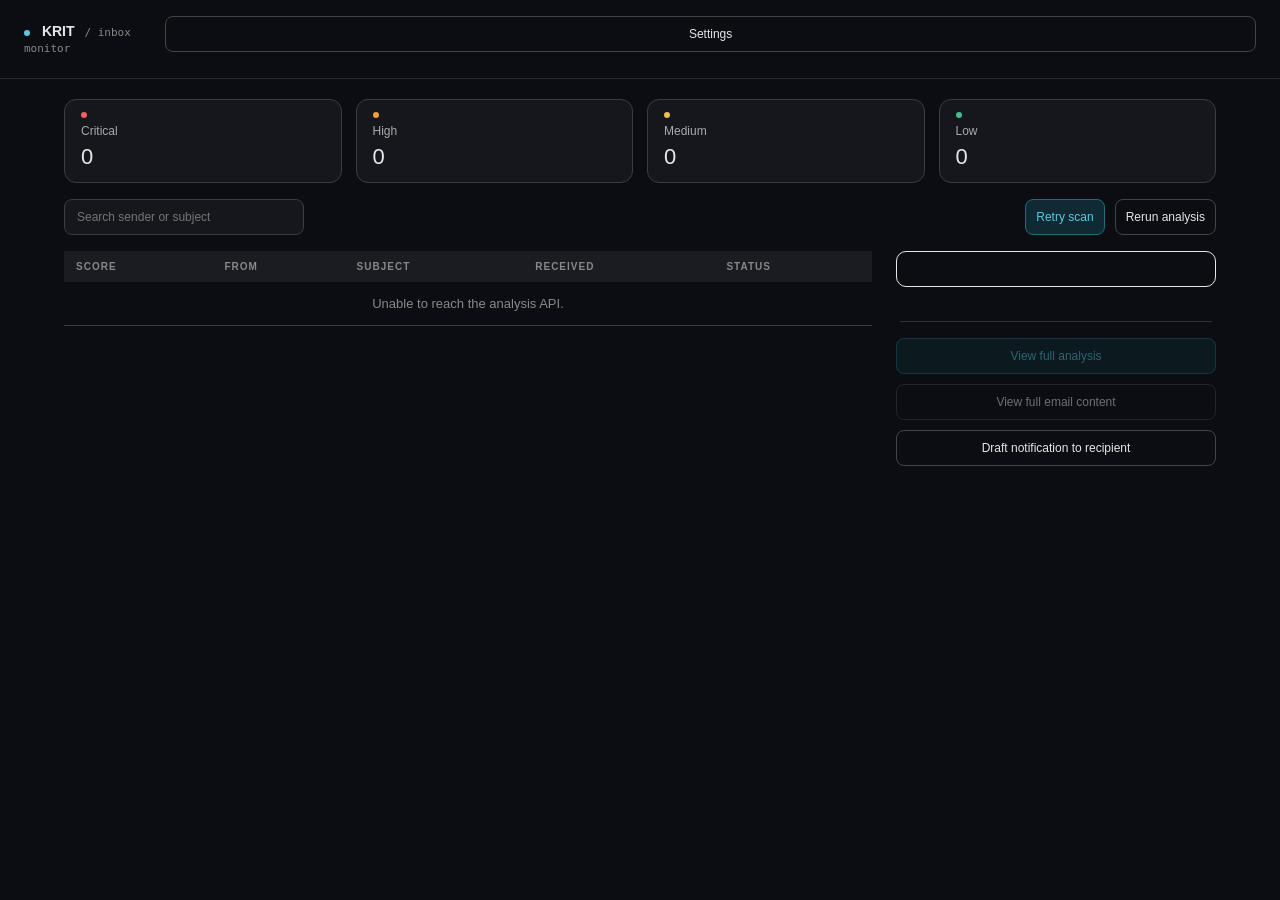
==== commit 9e07ce20: "Add configurable aggregate risk weights" ====
--- a/index.html
+++ b/index.html
@@ -10,6 +10,7 @@
 
 <header class="topbar">
     <h1><span class="dot dot-cyan"></span> KRIT <span class="muted">/ inbox monitor</span></h1>
+  <button type="button" class="btn topbar-button" id="settings-button">Settings</button>
 </header>
 
 <main class="container">
@@ -105,6 +106,25 @@
     </section>
   </div>
 
+  <div class="modal-backdrop" id="settings-modal" hidden>
+    <section class="settings-modal" role="dialog" aria-modal="true" aria-labelledby="settings-modal-title">
+      <header class="modal-header">
+        <div>
+          <span class="detail-label">RISK CONFIGURATION</span>
+          <h2 id="settings-modal-title">Aggregate score weights</h2>
+        </div>
+        <button class="modal-close" id="close-settings-modal" type="button" aria-label="Close settings">×</button>
+      </header>
+      <p class="settings-help">Adjust how strongly each completed analysis module contributes to the final score. Missing modules are excluded and the available weights are normalized.</p>
+      <div id="risk-weight-controls"></div>
+      <p class="settings-status" id="settings-status" role="status"></p>
+      <div class="settings-actions">
+        <button type="button" class="btn" id="cancel-settings-button">Cancel</button>
+        <button type="button" class="btn btn-primary" id="save-settings-button">Save weights</button>
+      </div>
+    </section>
+  </div>
+
 <script>
 const API_BASE = "http://localhost:8000";
 const levelLabel = {
@@ -124,9 +144,22 @@
 const closeAnalysisModal = document.getElementById("close-analysis-modal");
 const emailModal = document.getElementById("email-modal");
 const closeEmailModal = document.getElementById("close-email-modal");
+const settingsButton = document.getElementById("settings-button");
+const settingsModal = document.getElementById("settings-modal");
+const closeSettingsModal = document.getElementById("close-settings-modal");
+const cancelSettingsButton = document.getElementById("cancel-settings-button");
+const saveSettingsButton = document.getElementById("save-settings-button");
+const riskWeightControls = document.getElementById("risk-weight-controls");
+const settingsStatus = document.getElementById("settings-status");
 let emails = [];
 let selectedId = null;
 let selectedEmail = null;
+const riskWeightLabels = {
+  email_nlp: "Email / NLP",
+  url_risk: "URL risk",
+  attachment_analysis: "Attachments",
+  visual_analysis: "Image analysis"
+};
 
 /*
 const emails = [
@@ -192,6 +225,68 @@
   scanButton.textContent = message;
 }
 
+function closeSettingsViewer() {
+  settingsModal.hidden = true;
+  settingsButton.focus();
+}
+
+function renderRiskWeightControls(weights) {
+  riskWeightControls.innerHTML = Object.entries(riskWeightLabels).map(([name, label]) => {
+    const percentage = Math.round((weights[name] ?? 0) * 100);
+    return `<label class="weight-control" for="weight-${name}">
+      <span class="weight-label"><span>${label}</span><output id="weight-output-${name}">${percentage}%</output></span>
+      <input id="weight-${name}" type="range" min="0" max="100" step="5" value="${percentage}" data-weight-name="${name}">
+    </label>`;
+  }).join("");
+  riskWeightControls.querySelectorAll("input[type=range]").forEach(input => {
+    input.addEventListener("input", () => {
+      document.getElementById(`weight-output-${input.dataset.weightName}`).textContent = `${input.value}%`;
+    });
+  });
+}
+
+async function openSettingsViewer() {
+  settingsStatus.textContent = "Loading...";
+  settingsModal.hidden = false;
+  try {
+    const response = await fetch(`${API_BASE}/api/settings/risk-weights`);
+    if (!response.ok) throw new Error("Unable to load risk settings");
+    const data = await response.json();
+    renderRiskWeightControls(data.weights);
+    settingsStatus.textContent = "Weights apply to stored and future aggregate scores.";
+  } catch (error) {
+    settingsStatus.textContent = error.message;
+  }
+}
+
+async function saveRiskWeights() {
+  const weights = {};
+  riskWeightControls.querySelectorAll("input[type=range]").forEach(input => {
+    weights[input.dataset.weightName] = Number(input.value) / 100;
+  });
+  if (Object.values(weights).every(weight => weight === 0)) {
+    settingsStatus.textContent = "At least one module must have a weight greater than zero.";
+    return;
+  }
+  saveSettingsButton.disabled = true;
+  settingsStatus.textContent = "Saving...";
+  try {
+    const response = await fetch(`${API_BASE}/api/settings/risk-weights`, {
+      method: "PUT",
+      headers: { "Content-Type": "application/json" },
+      body: JSON.stringify({ weights })
+    });
+    if (!response.ok) throw new Error((await response.json()).detail || "Unable to save risk settings");
+    const data = await response.json();
+    settingsStatus.textContent = `Saved. Recomputed ${data.updated_analyses} aggregate analyses.`;
+    await loadEmails();
+  } catch (error) {
+    settingsStatus.textContent = error.message;
+  } finally {
+    saveSettingsButton.disabled = false;
+  }
+}
+
 function updateCounts() {
   ["critical", "high", "medium", "low"].forEach(level => {
     document.getElementById(`count-${level}`).textContent = emails.filter(email => getLevel(email) === level).length;
@@ -248,13 +343,6 @@
 }
 
 function detectorLabel(name) {
-  const labels = {
-    email_nlp: "Email NLP / Social Engineering Analysis",
-    attachment_analysis: "Attachment Analysis",
-    url_risk: "URL Risk Analysis",
-    visual_analysis: "Website Image Analysis"
-  };
-  if (labels[name]) return labels[name];
   return String(name || "unknown_detector")
     .replaceAll("_", " ")
     .replace(/\b\w/g, letter => letter.toUpperCase());
@@ -265,304 +353,20 @@
   return (email.url_records || []).find(record => record.id === urlId);
 }
 
-function riskLevelFromScore(score) {
-  if (score === null || score === undefined || Number.isNaN(Number(score))) return "informational";
-  const value = Number(score);
-  if (value >= 75) return "critical";
-  if (value >= 50) return "high";
-  if (value >= 25) return "medium";
-  return "low";
-}
-
-function severityBadge(severity) {
-  const level = String(severity || "informational").toLowerCase();
-  const label = level === "informational" ? "info" : level;
-  return `<span class="severity-badge ${escapeHtml(label)}">${escapeHtml(label)}</span>`;
-}
-
-function formatBytes(bytes) {
-  const value = Number(bytes);
-  if (!Number.isFinite(value)) return "—";
-  if (value < 1024) return `${value} B`;
-  if (value < 1024 * 1024) return `${(value / 1024).toFixed(1)} KB`;
-  return `${(value / (1024 * 1024)).toFixed(2)} MB`;
-}
-
-function formatPercent(value) {
-  if (value === null || value === undefined || Number.isNaN(Number(value))) return "—";
-  return `${(Number(value) * 100).toFixed(1)}%`;
-}
-
-function renderTechnicalDetails(evidence) {
-  const json = JSON.stringify(evidence || {}, null, 2);
-  return `<details class="tech-details">
-    <summary>Technical evidence (raw JSON)</summary>
-    <pre class="analysis-evidence">${escapeHtml(json)}</pre>
-  </details>`;
-}
-
-const ATTACHMENT_INDICATOR_GUIDE = {
-  dangerous_extension: "Executable-style extensions are commonly used to deliver malware and should be treated as high risk until proven otherwise.",
-  script_attachment: "Script-capable files can run commands when opened and are a frequent phishing delivery method.",
-  macro_enabled_document: "Macro-enabled Office documents can execute embedded code when opened in desktop apps.",
-  web_attachment: "HTML/SVG attachments can contain active content or fake login pages.",
-  double_extension: "Double extensions can disguise an executable behind a familiar document name.",
-  file_signature_mismatch: "The file content signature does not match the filename extension, which can indicate renaming to evade filters.",
-  executable_signature: "The file bytes begin with a Windows executable signature (MZ), regardless of the displayed name.",
-  archive_contains_script: "Nested executable or script files inside archives are a common malware packaging pattern.",
-  malformed_archive: "The archive could not be inspected cleanly, which may hide nested content from static checks.",
-  empty_attachment: "An empty attachment is unusual and may indicate a malformed or placeholder payload.",
-  large_attachment: "Unusually large attachments can warrant extra scrutiny in phishing investigations.",
-  unknown_attachment_type: "The file signature was not recognised by the available static checks."
-};
-
-function indicatorGuide(type) {
-  return ATTACHMENT_INDICATOR_GUIDE[type] || "";
-}
-
-function renderFindingCard(indicator, actionsHtml = "") {
-  const title = indicator.type
-    ? String(indicator.type).replaceAll("_", " ").replace(/\b\w/g, letter => letter.toUpperCase())
-    : "Finding";
-  const evidenceBits = [];
-  const evidence = indicator.evidence || {};
-  if (evidence.filename) evidenceBits.push(`File: ${evidence.filename}`);
-  if (evidence.extension) evidenceBits.push(`Extension: ${evidence.extension}`);
-  if (evidence.expected_type && evidence.detected_type) {
-    evidenceBits.push(`Expected ${evidence.expected_type}, detected ${evidence.detected_type}`);
-  }
-  if (Array.isArray(evidence.members) && evidence.members.length) {
-    evidenceBits.push(`Archive members: ${evidence.members.join(", ")}`);
-  }
-  if (evidence.url) evidenceBits.push(`URL: ${evidence.url}`);
-  if (evidence.probability !== undefined) evidenceBits.push(`Model probability: ${formatPercent(evidence.probability)}`);
-  if (evidence.threshold !== undefined && evidence.threshold !== null) {
-    evidenceBits.push(`Decision threshold: ${formatPercent(evidence.threshold)}`);
-  }
-  const guide = indicatorGuide(indicator.type);
-  return `<li class="finding-card">
-    <div class="finding-card-header">
-      <p class="finding-title">${escapeHtml(title)}</p>
-      ${severityBadge(indicator.severity || "informational")}
-    </div>
-    <p class="finding-desc">${escapeHtml(indicator.description || "No description provided.")}</p>
-    ${guide ? `<p class="finding-explain">${escapeHtml(guide)}</p>` : ""}
-    ${evidenceBits.length ? `<div class="finding-evidence">${escapeHtml(evidenceBits.join("\n"))}</div>` : ""}
-    ${actionsHtml}
-  </li>`;
-}
-
-function renderDetectorShell({ title, status, score, level, metricsHtml, summaryHtml, bodyHtml, evidence, errorMessage }) {
-  const failed = String(status || "").toUpperCase() === "FAILED";
-  return `<section class="detector-section">
-    <div class="detector-heading">
-      <h3>${escapeHtml(title)}</h3>
-      <div class="detector-heading-meta">
-        ${severityBadge(level)}
-        <span class="detector-status${failed ? " is-failed" : ""}">${escapeHtml(status || "UNKNOWN")}</span>
-      </div>
-    </div>
-    <div class="detector-metrics">
-      <span>Risk score <strong>${score ?? "—"}</strong></span>
-      ${metricsHtml || ""}
-    </div>
-    ${errorMessage ? `<p class="analysis-error">${escapeHtml(errorMessage)}</p>` : ""}
-    ${summaryHtml}
-    ${bodyHtml}
-    ${renderTechnicalDetails(evidence)}
-  </section>`;
-}
-
-function renderEmailNlpPanel(detector) {
-  const evidence = detector.evidence || {};
-  const level = evidence.risk_level || riskLevelFromScore(detector.risk_score);
-  const label = String(evidence.label || "").toLowerCase();
-  const probability = evidence.model_probability;
-  const threshold = evidence.decision_threshold;
-  const calibrated = evidence.calibrated_confidence === true;
-  let summary;
-  if (String(detector.status || "").toUpperCase() === "FAILED") {
-    summary = "Email NLP analysis failed. The model prediction below may be incomplete.";
-  } else if (label === "phishing") {
-    summary = "Email content was classified as phishing-like by the NLP model. Review the prediction details below. Detailed linguistic feature explanations are not provided by the current model output.";
-  } else if (label === "ham" || label === "legitimate") {
-    summary = "Email content was classified as legitimate/ham by the NLP model. This is a model prediction only and does not prove the message is safe.";
-  } else {
-    summary = "Email NLP analysis completed. The current detector returns a classification score rather than fine-grained social-engineering feature attributions.";
-  }
-
-  const metrics = [
-    `<span>Risk class <strong>${escapeHtml(level)}</strong></span>`,
-    `<span>${calibrated ? "Calibrated confidence" : "Uncalibrated model probability"} <strong>${formatPercent(probability)}</strong></span>`
-  ].join("");
-
-  const modelInfo = `<h4>Model prediction</h4>
-    <dl class="model-info-grid">
-      <dt>Predicted label</dt><dd>${escapeHtml(evidence.label || "—")}</dd>
-      <dt>Model probability</dt><dd>${formatPercent(probability)}${calibrated ? "" : " (uncalibrated estimate)"}</dd>
-      <dt>Decision threshold</dt><dd>${threshold === null || threshold === undefined ? "—" : formatPercent(threshold)}</dd>
-      <dt>Calibration</dt><dd>${calibrated ? "Calibrated confidence available" : "Not calibrated — do not treat as a reliable confidence interval"}</dd>
-      <dt>Model source</dt><dd>${escapeHtml(evidence.model_source || "—")}</dd>
-    </dl>
-    <p class="detector-summary"><span class="limitation">Limitation: this detector does not currently expose per-feature attributions (for example urgency, credential requests, or impersonation spans). Only the aggregate classification is available.</span></p>`;
-
-  const indicators = detector.indicators || [];
-  const findings = indicators.length
-    ? `<h4>Explainable findings</h4><ul class="finding-list">${indicators.map(indicator => renderFindingCard(indicator)).join("")}</ul>`
-    : `<h4>Explainable findings</h4><p class="analysis-empty">No fine-grained linguistic indicators were returned. Only the model classification above is available.</p>`;
-
-  return renderDetectorShell({
-    title: detectorLabel("email_nlp"),
-    status: detector.status,
-    score: detector.risk_score,
-    level,
-    metricsHtml: metrics,
-    summaryHtml: `<p class="detector-summary">${escapeHtml(summary)}</p>`,
-    bodyHtml: modelInfo + findings,
-    evidence,
-    errorMessage: detector.error_message
-  });
-}
-
-function renderAttachmentPanel(detector, email) {
-  const evidence = detector.evidence || {};
-  const attachments = email.attachments || [];
-  const indicators = detector.indicators || [];
-  const count = evidence.attachment_count ?? attachments.length;
-  const level = evidence.risk_level || riskLevelFromScore(detector.risk_score);
-  const suspiciousCount = indicators.length;
-  let summary;
-  if (count === 0) {
-    summary = "No attachments were present on this email, so static attachment checks did not flag any file-based findings.";
-  } else if (suspiciousCount === 0) {
-    summary = `${count} attachment${count === 1 ? " was" : "s were"} analysed with the available static checks. No suspicious file characteristics were detected. This does not prove the attachment is harmless.`;
-  } else {
-    summary = `${count} attachment${count === 1 ? " was" : "s were"} analysed. ${suspiciousCount} suspicious indicator${suspiciousCount === 1 ? " was" : "s were"} raised by static inspection. Attachments are never executed by this analyser.`;
-  }
-
-  const metrics = [
-    `<span>Attachments <strong>${count}</strong></span>`,
-    `<span>Risk level <strong>${escapeHtml(level)}</strong></span>`,
-    `<span>Suspicious indicators <strong>${suspiciousCount}</strong></span>`,
-    detector.confidence === null || detector.confidence === undefined
-      ? ""
-      : `<span>Check confidence <strong>${Math.round(detector.confidence * 100)}%</strong></span>`
-  ].join("");
-
-  const perAttachment = attachments.length
-    ? `<h4>Per-attachment findings</h4>${attachments.map(attachment => {
-        const related = indicators.filter(indicator => (indicator.evidence || {}).filename === attachment.filename);
-        return `<article class="attachment-card">
-          <h5>${escapeHtml(attachment.filename || "unnamed")}</h5>
-          <dl class="attachment-meta">
-            <dt>Detected type</dt><dd>${escapeHtml(attachment.detected_type || "unknown")}</dd>
-            <dt>MIME type</dt><dd>${escapeHtml(attachment.content_type || "—")}</dd>
-            <dt>Size</dt><dd>${escapeHtml(formatBytes(attachment.size_bytes))}</dd>
-            <dt>SHA-256</dt><dd>${escapeHtml(attachment.sha256 || "—")}</dd>
-            <dt>Archive members</dt><dd>${escapeHtml((attachment.archive_members || []).join(", ") || "—")}</dd>
-            <dt>Archive status</dt><dd>${attachment.archive_malformed ? "Malformed / unreadable as ZIP" : (attachment.detected_type === "zip_archive" ? "Readable ZIP listing" : "—")}</dd>
-          </dl>
-          ${related.length
-            ? `<ul class="finding-list" style="margin-top:10px">${related.map(indicator => renderFindingCard(indicator)).join("")}</ul>`
-            : `<p class="analysis-empty" style="margin-top:10px">No suspicious static indicators for this file.</p>`}
-        </article>`;
-      }).join("")}`
-    : "";
-
-  const orphanIndicators = indicators.filter(indicator => {
-    const filename = (indicator.evidence || {}).filename;
-    return filename && !attachments.some(attachment => attachment.filename === filename);
-  });
-  const otherFindings = (orphanIndicators.length || (!attachments.length && indicators.length))
-    ? `<h4>Additional indicators</h4><ul class="finding-list">${(orphanIndicators.length ? orphanIndicators : indicators).map(indicator => renderFindingCard(indicator)).join("")}</ul>`
-    : "";
-
-  return renderDetectorShell({
-    title: detectorLabel("attachment_analysis"),
-    status: detector.status,
-    score: detector.risk_score,
-    level,
-    metricsHtml: metrics,
-    summaryHtml: `<p class="detector-summary">${escapeHtml(summary)}</p>`,
-    bodyHtml: (perAttachment + otherFindings) || `<h4>Findings</h4><p class="analysis-empty">No attachment findings to display.</p>`,
-    evidence,
-    errorMessage: detector.error_message
-  });
-}
-
-function renderGenericDetectorPanel(detector, email) {
-  const evidence = detector.evidence || {};
-  const level = evidence.risk_level || riskLevelFromScore(detector.risk_score);
-  const indicators = detector.indicators || [];
-  const calibrated = evidence.calibrated_confidence === true;
-  const metrics = [];
-  if (detector.confidence !== null && detector.confidence !== undefined) {
-    metrics.push(`<span>Confidence <strong>${Math.round(detector.confidence * 100)}%</strong></span>`);
-  } else if (evidence.model_probability !== undefined) {
-    metrics.push(`<span>${calibrated ? "Calibrated confidence" : "Uncalibrated model probability"} <strong>${formatPercent(evidence.model_probability)}</strong></span>`);
-  }
-  if (evidence.url_count !== undefined) metrics.push(`<span>URLs analysed <strong>${evidence.url_count}</strong></span>`);
-  if (evidence.risk_level) metrics.push(`<span>Risk level <strong>${escapeHtml(evidence.risk_level)}</strong></span>`);
-
-  let summary = "Detector analysis completed.";
-  if (String(detector.status || "").toUpperCase() === "FAILED") {
-    summary = "This detector failed. Review the error and technical evidence.";
-  } else if (!indicators.length && (detector.risk_score === 0 || detector.risk_score === null)) {
-    summary = "No suspicious indicators were returned by this detector. Absence of indicators is not proof of safety.";
-  } else if (indicators.length) {
-    summary = `${indicators.length} indicator${indicators.length === 1 ? "" : "s"} returned. Review each finding and supporting evidence below.`;
-  }
-
-  const findings = indicators.length
-    ? `<h4>Detected indicators</h4><ul class="finding-list">${indicators.map(indicator => {
-        let actions = "";
-        if (detector.detector === "url_risk" && indicator.evidence?.url_id) {
-          const record = urlRecordForIndicator(email, indicator);
-          const activeTraversal = record?.traversals?.find(traversal => ["PENDING", "RUNNING"].includes(traversal.status));
-          const completedTraversal = record?.traversals?.some(traversal => traversal.status === "COMPLETED");
-          const label = activeTraversal ? `${activeTraversal.status.toLowerCase()}...` : completedTraversal ? "traverse again" : "traverse URL";
-          const buttonClass = completedTraversal ? "btn btn-small" : "btn btn-primary btn-small";
-          actions = `<div style="margin-top:8px"><button type="button" class="${buttonClass} traverse-url-button" data-email-id="${escapeHtml(email.id)}" data-url-id="${escapeHtml(indicator.evidence.url_id)}" ${activeTraversal ? "disabled" : ""}>${label}</button></div>`;
-        }
-        return renderFindingCard(indicator, actions);
-      }).join("")}</ul>`
-    : `<h4>Detected indicators</h4><p class="analysis-empty">No indicators returned.</p>`;
-
-  return renderDetectorShell({
-    title: detectorLabel(detector.detector),
-    status: detector.status,
-    score: detector.risk_score,
-    level,
-    metricsHtml: metrics.join(""),
-    summaryHtml: `<p class="detector-summary">${escapeHtml(summary)}</p>`,
-    bodyHtml: findings,
-    evidence,
-    errorMessage: detector.error_message
-  });
-}
-
-function renderDetectorPanel(detector, email) {
-  if (detector.detector === "email_nlp") return renderEmailNlpPanel(detector);
-  if (detector.detector === "attachment_analysis") return renderAttachmentPanel(detector, email);
-  return renderGenericDetectorPanel(detector, email);
-}
-
 function renderVisualAnalysis(visualAnalysis) {
   if (!visualAnalysis || !Object.keys(visualAnalysis).length) return "";
   const indicators = visualAnalysis.indicators || [];
-  const level = (visualAnalysis.evidence || {}).risk_level || riskLevelFromScore(visualAnalysis.risk_score);
+  const evidence = JSON.stringify(visualAnalysis.evidence || {}, null, 2);
   const indicatorMarkup = indicators.length
-    ? `<ul class="finding-list">${indicators.map(indicator => renderFindingCard(indicator)).join("")}</ul>`
+    ? `<ul class="analysis-indicators">${indicators.map(indicator => `
+        <li><span>${escapeHtml(indicator.description || indicator.type)}</span><span class="pts">${escapeHtml(indicator.severity || "")}</span></li>`).join("")}</ul>`
     : '<p class="analysis-empty">No visual indicators returned.</p>';
   return `<div class="traversal-visual-analysis">
-    <div class="detector-heading">
-      <h4>Image analysis</h4>
-      <div class="detector-heading-meta">${severityBadge(level)}<span class="detector-status">${escapeHtml(visualAnalysis.status || "UNKNOWN")}</span></div>
-    </div>
+    <div class="detector-heading"><h4>Image analysis</h4><span class="detector-status">${escapeHtml(visualAnalysis.status || "UNKNOWN")}</span></div>
     <div class="detector-metrics"><span>Risk score <strong>${visualAnalysis.risk_score ?? "—"}</strong></span></div>
     ${visualAnalysis.error_message ? `<p class="analysis-error">${escapeHtml(visualAnalysis.error_message)}</p>` : ""}
     ${indicatorMarkup}
-    ${renderTechnicalDetails(visualAnalysis.evidence || {})}
+    <pre class="analysis-evidence">${escapeHtml(evidence)}</pre>
   </div>`;
 }
 
@@ -620,7 +424,43 @@
   const detectorResults = analyses.flatMap(analysis => analysis.detectors || []);
   document.getElementById("analysis-modal-title").textContent = email.subject || "(No subject)";
 
-  const detectorMarkup = detectorResults.map(detector => renderDetectorPanel(detector, email)).join("");
+  const detectorMarkup = detectorResults.map(detector => {
+    const indicators = detector.indicators || [];
+    const evidence = JSON.stringify(detector.evidence || {}, null, 2);
+    const indicatorMarkup = indicators.length
+      ? `<ul class="analysis-indicators">${indicators.map(indicator => `
+          <li>
+            <span>
+              ${escapeHtml(indicator.description || indicator.type)}
+              ${detector.detector === "url_risk" && indicator.evidence?.url ? `<span class="indicator-url">${escapeHtml(indicator.evidence.url)}</span>` : ""}
+            </span>
+            ${detector.detector === "url_risk" && indicator.evidence?.url_id ? (() => {
+              const record = urlRecordForIndicator(email, indicator);
+              const activeTraversal = record?.traversals?.find(traversal => ["PENDING", "RUNNING"].includes(traversal.status));
+              const completedTraversal = record?.traversals?.some(traversal => traversal.status === "COMPLETED");
+              const label = activeTraversal ? `${activeTraversal.status.toLowerCase()}...` : completedTraversal ? "traverse again" : "traverse URL";
+              const buttonClass = completedTraversal ? "btn btn-small" : "btn btn-primary btn-small";
+              return `<button type="button" class="${buttonClass} traverse-url-button" data-email-id="${escapeHtml(email.id)}" data-url-id="${escapeHtml(indicator.evidence.url_id)}" ${activeTraversal ? "disabled" : ""}>${label}</button>`;
+            })() : `<span class="pts">${escapeHtml(indicator.severity || "")}</span>`}
+          </li>`).join("")}</ul>`
+      : '<p class="analysis-empty">No indicators returned.</p>';
+
+    return `<section class="detector-section">
+      <div class="detector-heading">
+        <h3>${escapeHtml(detectorLabel(detector.detector))}</h3>
+        <span class="detector-status">${escapeHtml(detector.status || "UNKNOWN")}</span>
+      </div>
+      <div class="detector-metrics">
+        <span>Risk score <strong>${detector.risk_score ?? "—"}</strong></span>
+        <span>Confidence <strong>${detector.confidence === null || detector.confidence === undefined ? "—" : `${Math.round(detector.confidence * 100)}%`}</strong></span>
+      </div>
+      ${detector.error_message ? `<p class="analysis-error">${escapeHtml(detector.error_message)}</p>` : ""}
+      <h4>Indicators</h4>
+      ${indicatorMarkup}
+      <h4>Technical evidence</h4>
+      <pre class="analysis-evidence">${escapeHtml(evidence)}</pre>
+    </section>`;
+  }).join("");
   const traversalMarkup = renderTraversalSection(email);
 
   if (!detectorMarkup && !traversalMarkup) {
@@ -782,6 +622,10 @@
 search.addEventListener("input", renderTable);
 scanButton.addEventListener("click", scanInbox);
 rerunAnalysisButton.addEventListener("click", rerunAnalysis);
+settingsButton.addEventListener("click", openSettingsViewer);
+closeSettingsModal.addEventListener("click", closeSettingsViewer);
+cancelSettingsButton.addEventListener("click", closeSettingsViewer);
+saveSettingsButton.addEventListener("click", saveRiskWeights);
 viewAnalysisButton.addEventListener("click", openAnalysisModal);
 viewEmailButton.addEventListener("click", openEmailModal);
 closeAnalysisModal.addEventListener("click", closeAnalysisViewer);
@@ -792,8 +636,12 @@
 emailModal.addEventListener("click", event => {
   if (event.target === emailModal) closeEmailViewer();
 });
+settingsModal.addEventListener("click", event => {
+  if (event.target === settingsModal) closeSettingsViewer();
+});
 document.addEventListener("keydown", event => {
   if (event.key === "Escape" && !analysisModal.hidden) closeAnalysisViewer();
+  if (event.key === "Escape" && !settingsModal.hidden) closeSettingsViewer();
   if (event.key === "Escape" && !emailModal.hidden) closeEmailViewer();
 });
 
--- a/styles.css
+++ b/styles.css
@@ -41,6 +41,7 @@
 .topbar h1 { font-size: 14px; font-weight: 600; margin: 0; }
 .topbar h1 .muted { font-size: 11px; margin-left: 6px; font-family: monospace; }
 .topbar-status { display: flex; gap: 24px; font-size: 11px; font-family: monospace; }
+.topbar-button { width: auto; margin: 0; padding: 6px 10px; }
 
 .container { padding: 20px 24px; max-width: 1200px; margin: 0 auto; }
 
@@ -240,6 +241,22 @@
     border-radius: 10px;
     box-shadow: 0 20px 70px rgba(0, 0, 0, 0.45);
 }
+.settings-modal {
+    width: min(520px, 100%);
+    padding: 20px;
+    background: var(--panel);
+    border: 1px solid #3a3d46;
+    border-radius: 10px;
+    box-shadow: 0 20px 70px rgba(0, 0, 0, 0.45);
+}
+.settings-help { margin: 16px 0 20px; color: var(--muted); font-size: 12px; line-height: 1.5; }
+.weight-control { display: block; margin: 18px 0; }
+.weight-label { display: flex; justify-content: space-between; margin-bottom: 8px; color: #ccc; font-size: 12px; }
+.weight-label output { color: var(--cyan); font-family: monospace; }
+.weight-control input { width: 100%; accent-color: var(--cyan); }
+.settings-status { min-height: 18px; margin: 14px 0; color: var(--muted); font-size: 11px; }
+.settings-actions { display: flex; justify-content: flex-end; gap: 10px; }
+.settings-actions .btn { width: auto; margin: 0; }
 .modal-header { display: flex; justify-content: space-between; gap: 20px; align-items: flex-start; border-bottom: 1px solid var(--line); padding-bottom: 14px; }
 .modal-header h2 { margin: 8px 0 0; font-size: 18px; font-weight: 500; }
 .modal-close { border: 0; background: transparent; color: var(--muted); font-size: 26px; line-height: 1; cursor: pointer; }
@@ -255,88 +272,12 @@
 .analysis-empty { color: var(--muted); font-size: 12px; }
 .detector-section { margin-top: 18px; padding-top: 18px; border-top: 1px solid var(--line); }
 .detector-section:first-child { border-top: 0; padding-top: 0; }
-.detector-heading { display: flex; justify-content: space-between; align-items: center; gap: 16px; flex-wrap: wrap; }
+.detector-heading { display: flex; justify-content: space-between; align-items: center; gap: 16px; }
 .detector-heading h3 { margin: 0; font-size: 15px; font-weight: 500; }
-.detector-heading-meta { display: flex; align-items: center; gap: 8px; flex-wrap: wrap; }
 .detector-status { color: var(--cyan); font: 10px monospace; letter-spacing: 1px; }
-.detector-status.is-failed { color: var(--critical); }
-.detector-metrics { display: flex; flex-wrap: wrap; gap: 14px 18px; margin: 10px 0 12px; color: var(--muted); font: 11px monospace; }
+.detector-metrics { display: flex; gap: 18px; margin: 10px 0 16px; color: var(--muted); font: 11px monospace; }
 .detector-metrics strong { color: var(--text); font-weight: 500; }
 .detector-section h4 { margin: 14px 0 7px; color: var(--muted); font-size: 10px; letter-spacing: 1px; text-transform: uppercase; }
-.detector-summary {
-    margin: 0 0 12px;
-    padding: 10px 12px;
-    background: #11141a;
-    border: 1px solid #252932;
-    border-radius: 8px;
-    color: #c7cbd3;
-    font-size: 12px;
-    line-height: 1.55;
-}
-.detector-summary .limitation { display: block; margin-top: 6px; color: var(--muted); font-size: 11px; }
-.severity-badge {
-    display: inline-block;
-    padding: 2px 7px;
-    border-radius: 999px;
-    border: 1px solid #3a3d46;
-    font: 10px/1.4 monospace;
-    letter-spacing: 0.6px;
-    text-transform: uppercase;
-    color: var(--muted);
-}
-.severity-badge.critical { color: var(--critical); border-color: rgba(240, 98, 93, 0.45); }
-.severity-badge.high { color: var(--high); border-color: rgba(245, 154, 69, 0.45); }
-.severity-badge.medium { color: var(--medium); border-color: rgba(232, 193, 79, 0.45); }
-.severity-badge.low { color: var(--low); border-color: rgba(63, 191, 143, 0.45); }
-.severity-badge.info { color: var(--cyan); border-color: rgba(92, 200, 224, 0.4); }
-.finding-list { list-style: none; margin: 0; padding: 0; display: grid; gap: 8px; }
-.finding-card {
-    padding: 10px 12px;
-    border: 1px solid #252932;
-    border-radius: 8px;
-    background: #10131a;
-}
-.finding-card-header { display: flex; justify-content: space-between; gap: 10px; align-items: flex-start; margin-bottom: 6px; }
-.finding-title { margin: 0; color: var(--text); font-size: 12px; font-weight: 500; }
-.finding-desc { margin: 0; color: #c7cbd3; font-size: 12px; line-height: 1.5; }
-.finding-explain { margin: 6px 0 0; color: var(--muted); font-size: 11px; line-height: 1.5; }
-.finding-evidence {
-    margin: 8px 0 0;
-    padding: 8px 10px;
-    background: #0b0d12;
-    border: 1px solid var(--line);
-    border-radius: 6px;
-    color: #aeb4bf;
-    font: 11px/1.45 monospace;
-    overflow-wrap: anywhere;
-    white-space: pre-wrap;
-}
-.attachment-card {
-    margin-top: 10px;
-    padding: 12px;
-    border: 1px solid #252932;
-    border-radius: 8px;
-    background: #10131a;
-}
-.attachment-card h5 { margin: 0 0 8px; font-size: 12px; font-weight: 500; overflow-wrap: anywhere; }
-.attachment-meta { display: grid; grid-template-columns: 110px 1fr; gap: 5px 10px; margin: 0; font-size: 11px; }
-.attachment-meta dt { color: var(--muted); font-family: monospace; }
-.attachment-meta dd { margin: 0; overflow-wrap: anywhere; color: #c7cbd3; }
-.model-info-grid { display: grid; grid-template-columns: 150px 1fr; gap: 6px 12px; margin: 0; font-size: 11px; }
-.model-info-grid dt { color: var(--muted); font-family: monospace; }
-.model-info-grid dd { margin: 0; overflow-wrap: anywhere; color: #c7cbd3; }
-.tech-details { margin-top: 12px; border: 1px solid #252932; border-radius: 8px; background: #0f1218; }
-.tech-details > summary {
-    cursor: pointer;
-    padding: 9px 12px;
-    color: var(--muted);
-    font: 10px monospace;
-    letter-spacing: 1px;
-    text-transform: uppercase;
-    list-style-position: outside;
-}
-.tech-details[open] > summary { border-bottom: 1px solid #252932; }
-.tech-details .analysis-evidence { border: 0; border-radius: 0 0 8px 8px; max-height: 220px; }
 .analysis-indicators { list-style: none; margin: 0; padding: 0; }
 .analysis-indicators li { display: flex; align-items: center; gap: 12px; padding: 7px 0; border-bottom: 1px solid #252932; color: #ccc; font-size: 12px; }
 .analysis-indicators li span:first-child { flex: 1; }
@@ -345,7 +286,7 @@
 .traversal-visual-analysis { margin-top: 16px; padding-top: 14px; border-top: 1px solid #252932; }
 .traversal-visual-analysis .analysis-indicators { margin-top: 8px; }
 .analysis-evidence { margin: 0; padding: 12px; max-height: 180px; overflow: auto; background: #0b0d12; border: 1px solid var(--line); color: #c7cbd3; font: 11px/1.55 monospace; white-space: pre-wrap; overflow-wrap: anywhere; }
-.analysis-error { margin: 0 0 10px; color: var(--critical); font-size: 12px; }
+.analysis-error { margin: 0; color: var(--critical); font-size: 12px; }
 .traversal-result { margin-top: 16px; padding-top: 14px; border-top: 1px solid #252932; }
 .traversal-result .detector-heading h4 { margin: 0; color: var(--text); font-size: 12px; font-weight: 500; }
 .traversal-meta { display: grid; grid-template-columns: 100px 1fr; gap: 6px 12px; margin: 12px 0; font-size: 11px; }
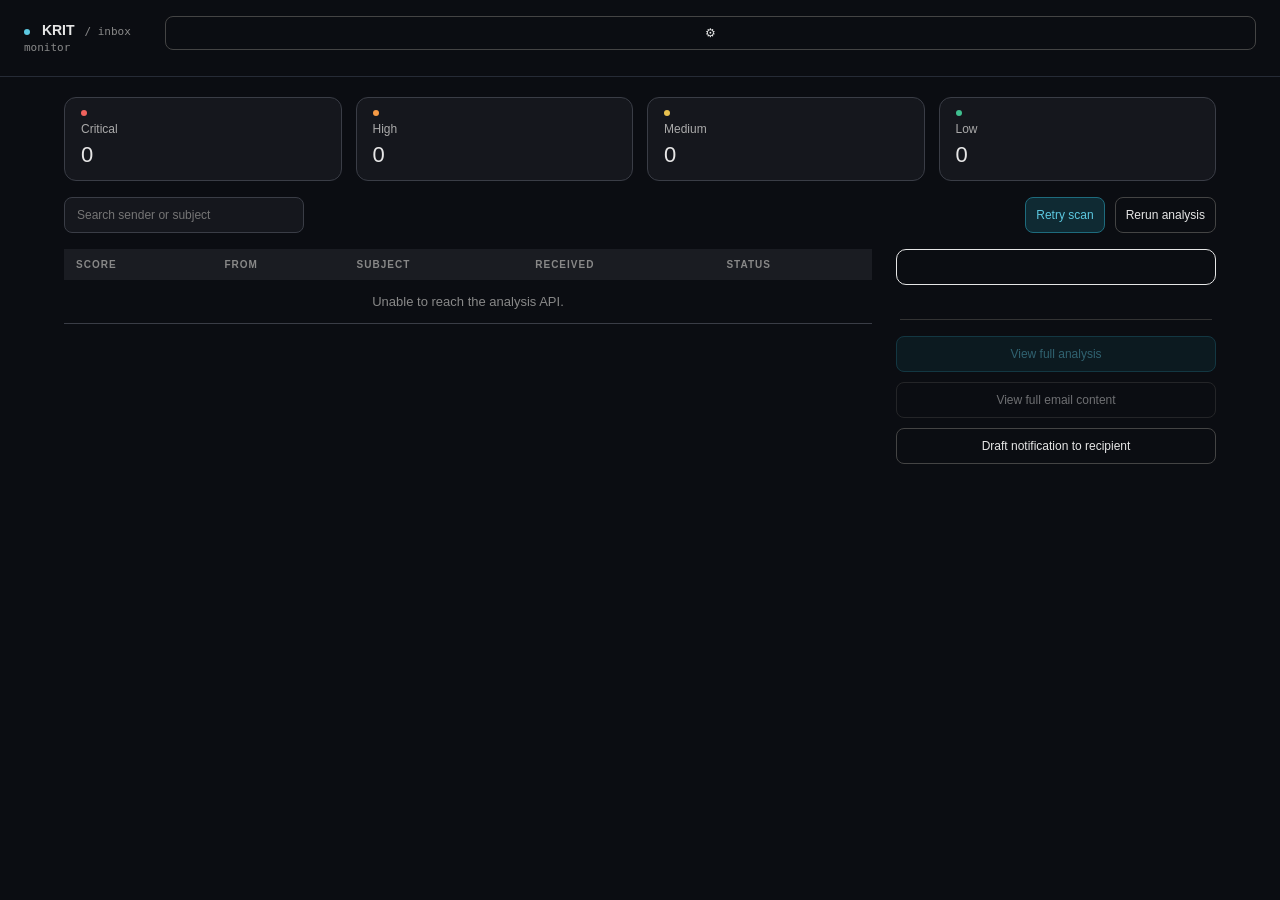
==== commit 81081ae2: "Refine risk settings controls" ====
--- a/index.html
+++ b/index.html
@@ -10,7 +10,7 @@
 
 <header class="topbar">
     <h1><span class="dot dot-cyan"></span> KRIT <span class="muted">/ inbox monitor</span></h1>
-  <button type="button" class="btn topbar-button" id="settings-button">Settings</button>
+  <button type="button" class="btn topbar-button" id="settings-button" aria-label="Open risk settings" title="Risk settings">&#9881;</button>
 </header>
 
 <main class="container">
@@ -233,14 +233,24 @@
 function renderRiskWeightControls(weights) {
   riskWeightControls.innerHTML = Object.entries(riskWeightLabels).map(([name, label]) => {
     const percentage = Math.round((weights[name] ?? 0) * 100);
-    return `<label class="weight-control" for="weight-${name}">
-      <span class="weight-label"><span>${label}</span><output id="weight-output-${name}">${percentage}%</output></span>
-      <input id="weight-${name}" type="range" min="0" max="100" step="5" value="${percentage}" data-weight-name="${name}">
-    </label>`;
+    return `<div class="weight-control">
+      <label class="weight-label" for="weight-number-${name}">${label}</label>
+      <div class="weight-inputs">
+        <input id="weight-number-${name}" class="weight-number" type="number" min="0" max="100" step="1" value="${percentage}" data-weight-name="${name}" aria-label="${label} percentage">
+        <span class="weight-percent">%</span>
+        <input id="weight-${name}" type="range" min="0" max="100" step="1" value="${percentage}" data-weight-name="${name}" aria-label="${label} slider">
+      </div>
+    </div>`;
   }).join("");
   riskWeightControls.querySelectorAll("input[type=range]").forEach(input => {
     input.addEventListener("input", () => {
-      document.getElementById(`weight-output-${input.dataset.weightName}`).textContent = `${input.value}%`;
+      document.getElementById(`weight-number-${input.dataset.weightName}`).value = input.value;
+    });
+  });
+  riskWeightControls.querySelectorAll("input[type=number]").forEach(input => {
+    input.addEventListener("input", () => {
+      const value = Math.min(100, Math.max(0, Number(input.value) || 0));
+      document.getElementById(`weight-${input.dataset.weightName}`).value = value;
     });
   });
 }
--- a/styles.css
+++ b/styles.css
@@ -41,7 +41,7 @@
 .topbar h1 { font-size: 14px; font-weight: 600; margin: 0; }
 .topbar h1 .muted { font-size: 11px; margin-left: 6px; font-family: monospace; }
 .topbar-status { display: flex; gap: 24px; font-size: 11px; font-family: monospace; }
-.topbar-button { width: auto; margin: 0; padding: 6px 10px; }
+.topbar-button { width: 34px; height: 34px; margin: 0; padding: 0; font-size: 18px; line-height: 1; }
 
 .container { padding: 20px 24px; max-width: 1200px; margin: 0 auto; }
 
@@ -243,6 +243,8 @@
 }
 .settings-modal {
     width: min(520px, 100%);
+    max-height: min(760px, 90vh);
+    overflow: auto;
     padding: 20px;
     background: var(--panel);
     border: 1px solid #3a3d46;
@@ -250,10 +252,12 @@
     box-shadow: 0 20px 70px rgba(0, 0, 0, 0.45);
 }
 .settings-help { margin: 16px 0 20px; color: var(--muted); font-size: 12px; line-height: 1.5; }
-.weight-control { display: block; margin: 18px 0; }
-.weight-label { display: flex; justify-content: space-between; margin-bottom: 8px; color: #ccc; font-size: 12px; }
-.weight-label output { color: var(--cyan); font-family: monospace; }
-.weight-control input { width: 100%; accent-color: var(--cyan); }
+.weight-control { display: grid; grid-template-columns: 140px minmax(0, 1fr); align-items: center; gap: 16px; margin: 18px 0; }
+.weight-label { color: #ccc; font-size: 12px; }
+.weight-inputs { display: flex; align-items: center; gap: 8px; min-width: 0; }
+.weight-number { width: 48px; padding: 5px 4px; background: #0b0d12; color: var(--text); border: 1px solid #444; border-radius: 5px; font: 11px monospace; text-align: right; }
+.weight-percent { color: var(--muted); font: 11px monospace; }
+.weight-inputs input[type="range"] { flex: 1; min-width: 80px; accent-color: var(--cyan); }
 .settings-status { min-height: 18px; margin: 14px 0; color: var(--muted); font-size: 11px; }
 .settings-actions { display: flex; justify-content: flex-end; gap: 10px; }
 .settings-actions .btn { width: auto; margin: 0; }
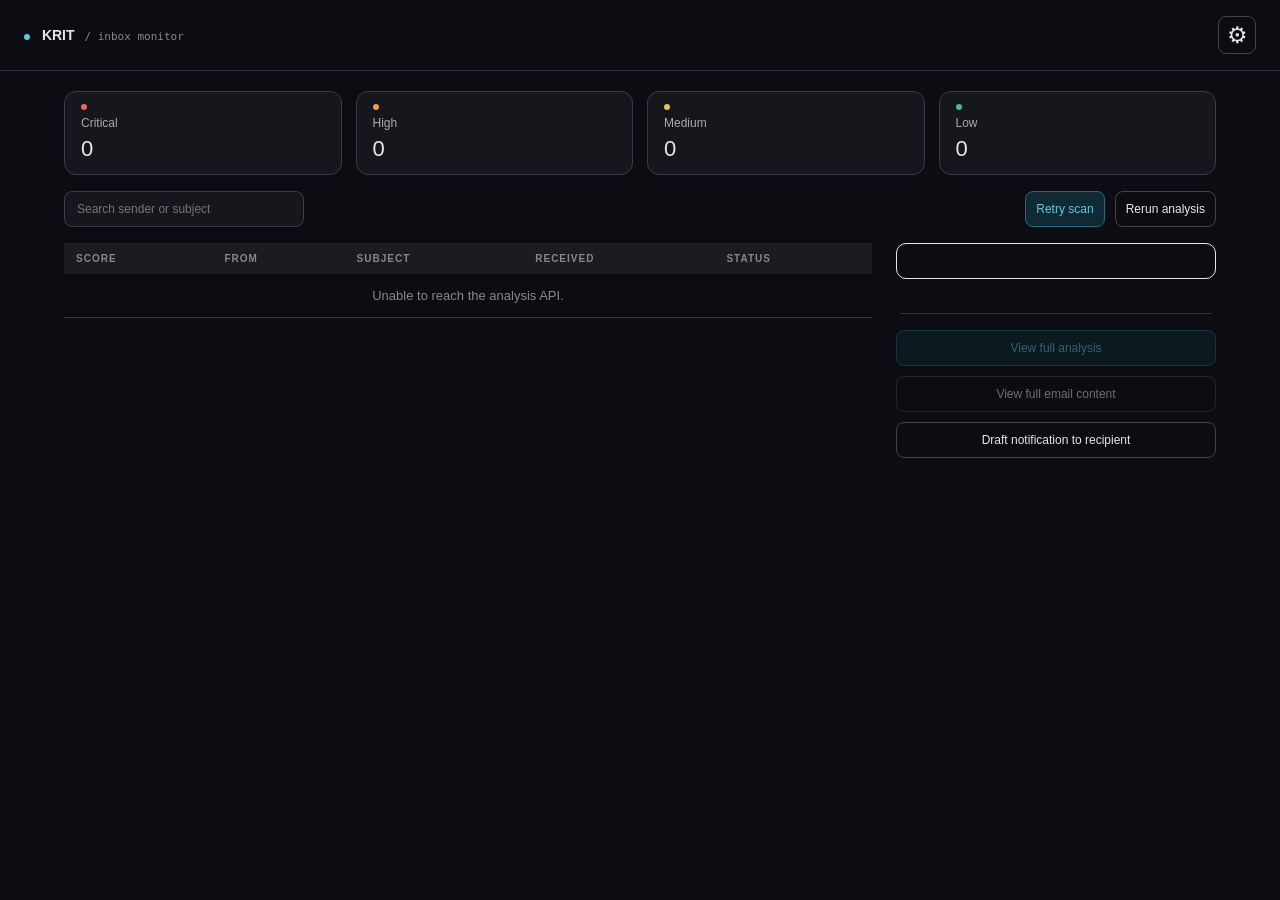
==== commit d7708af6: "Validate risk weights total" ====
--- a/index.html
+++ b/index.html
@@ -117,6 +117,7 @@
       </header>
       <p class="settings-help">Adjust how strongly each completed analysis module contributes to the final score. Missing modules are excluded and the available weights are normalized.</p>
       <div id="risk-weight-controls"></div>
+      <p class="settings-total" id="settings-total">Total: 100%</p>
       <p class="settings-status" id="settings-status" role="status"></p>
       <div class="settings-actions">
         <button type="button" class="btn" id="cancel-settings-button">Cancel</button>
@@ -150,6 +151,7 @@
 const cancelSettingsButton = document.getElementById("cancel-settings-button");
 const saveSettingsButton = document.getElementById("save-settings-button");
 const riskWeightControls = document.getElementById("risk-weight-controls");
+const settingsTotal = document.getElementById("settings-total");
 const settingsStatus = document.getElementById("settings-status");
 let emails = [];
 let selectedId = null;
@@ -245,14 +247,29 @@
   riskWeightControls.querySelectorAll("input[type=range]").forEach(input => {
     input.addEventListener("input", () => {
       document.getElementById(`weight-number-${input.dataset.weightName}`).value = input.value;
+      updateSettingsTotal();
     });
   });
   riskWeightControls.querySelectorAll("input[type=number]").forEach(input => {
     input.addEventListener("input", () => {
       const value = Math.min(100, Math.max(0, Number(input.value) || 0));
       document.getElementById(`weight-${input.dataset.weightName}`).value = value;
+      updateSettingsTotal();
     });
   });
+  updateSettingsTotal();
+}
+
+function getRiskWeightPercentages() {
+  return [...riskWeightControls.querySelectorAll("input[type=number]")]
+    .map(input => Math.min(100, Math.max(0, Number(input.value) || 0)));
+}
+
+function updateSettingsTotal() {
+  const total = getRiskWeightPercentages().reduce((sum, value) => sum + value, 0);
+  settingsTotal.textContent = `Total: ${total}%`;
+  settingsTotal.classList.toggle("settings-total-invalid", total !== 100);
+  saveSettingsButton.disabled = total !== 100;
 }
 
 async function openSettingsViewer() {
@@ -274,8 +291,9 @@
   riskWeightControls.querySelectorAll("input[type=range]").forEach(input => {
     weights[input.dataset.weightName] = Number(input.value) / 100;
   });
-  if (Object.values(weights).every(weight => weight === 0)) {
-    settingsStatus.textContent = "At least one module must have a weight greater than zero.";
+  const total = Object.values(weights).reduce((sum, weight) => sum + weight, 0);
+  if (Math.abs(total - 1) > 0.0001) {
+    settingsStatus.textContent = "Detector weights must total 100% before saving.";
     return;
   }
   saveSettingsButton.disabled = true;
--- a/styles.css
+++ b/styles.css
@@ -41,7 +41,6 @@
 .topbar h1 { font-size: 14px; font-weight: 600; margin: 0; }
 .topbar h1 .muted { font-size: 11px; margin-left: 6px; font-family: monospace; }
 .topbar-status { display: flex; gap: 24px; font-size: 11px; font-family: monospace; }
-.topbar-button { width: 34px; height: 34px; margin: 0; padding: 0; font-size: 18px; line-height: 1; }
 
 .container { padding: 20px 24px; max-width: 1200px; margin: 0 auto; }
 
@@ -209,6 +208,7 @@
 }
 .btn-primary { background: #0f2a33; border-color: #1e6b7d; color: var(--cyan); }
 .btn:disabled { cursor: not-allowed; opacity: 0.45; }
+.btn.topbar-button { flex: 0 0 38px; width: 38px; height: 38px; margin: 0; padding: 0; font-size: 23px; line-height: 1; }
 
 /* Email content viewer */
 .modal-backdrop {
@@ -246,19 +246,22 @@
     max-height: min(760px, 90vh);
     overflow: auto;
     padding: 20px;
-    background: var(--panel);
-    border: 1px solid #3a3d46;
-    border-radius: 10px;
-    box-shadow: 0 20px 70px rgba(0, 0, 0, 0.45);
+    background: #15171d;
+    border: 1px solid #4a4f5a;
+    border-radius: 10px;
+    box-shadow: 0 20px 70px rgba(0, 0, 0, 0.7);
+    opacity: 1;
 }
 .settings-help { margin: 16px 0 20px; color: var(--muted); font-size: 12px; line-height: 1.5; }
-.weight-control { display: grid; grid-template-columns: 140px minmax(0, 1fr); align-items: center; gap: 16px; margin: 18px 0; }
-.weight-label { color: #ccc; font-size: 12px; }
+.weight-control { display: block; margin: 16px 0; padding: 14px 16px 16px; background: #1a1c22; border: 1px solid #343944; border-radius: 8px; }
+.weight-label { display: block; margin-bottom: 11px; color: #e6e6e6; font: 10px monospace; letter-spacing: 1px; text-transform: uppercase; }
 .weight-inputs { display: flex; align-items: center; gap: 8px; min-width: 0; }
 .weight-number { width: 48px; padding: 5px 4px; background: #0b0d12; color: var(--text); border: 1px solid #444; border-radius: 5px; font: 11px monospace; text-align: right; }
 .weight-percent { color: var(--muted); font: 11px monospace; }
 .weight-inputs input[type="range"] { flex: 1; min-width: 80px; accent-color: var(--cyan); }
 .settings-status { min-height: 18px; margin: 14px 0; color: var(--muted); font-size: 11px; }
+.settings-total { margin: 22px 0 0; color: var(--cyan); font: 12px monospace; }
+.settings-total-invalid { color: var(--critical); }
 .settings-actions { display: flex; justify-content: flex-end; gap: 10px; }
 .settings-actions .btn { width: auto; margin: 0; }
 .modal-header { display: flex; justify-content: space-between; gap: 20px; align-items: flex-start; border-bottom: 1px solid var(--line); padding-bottom: 14px; }
